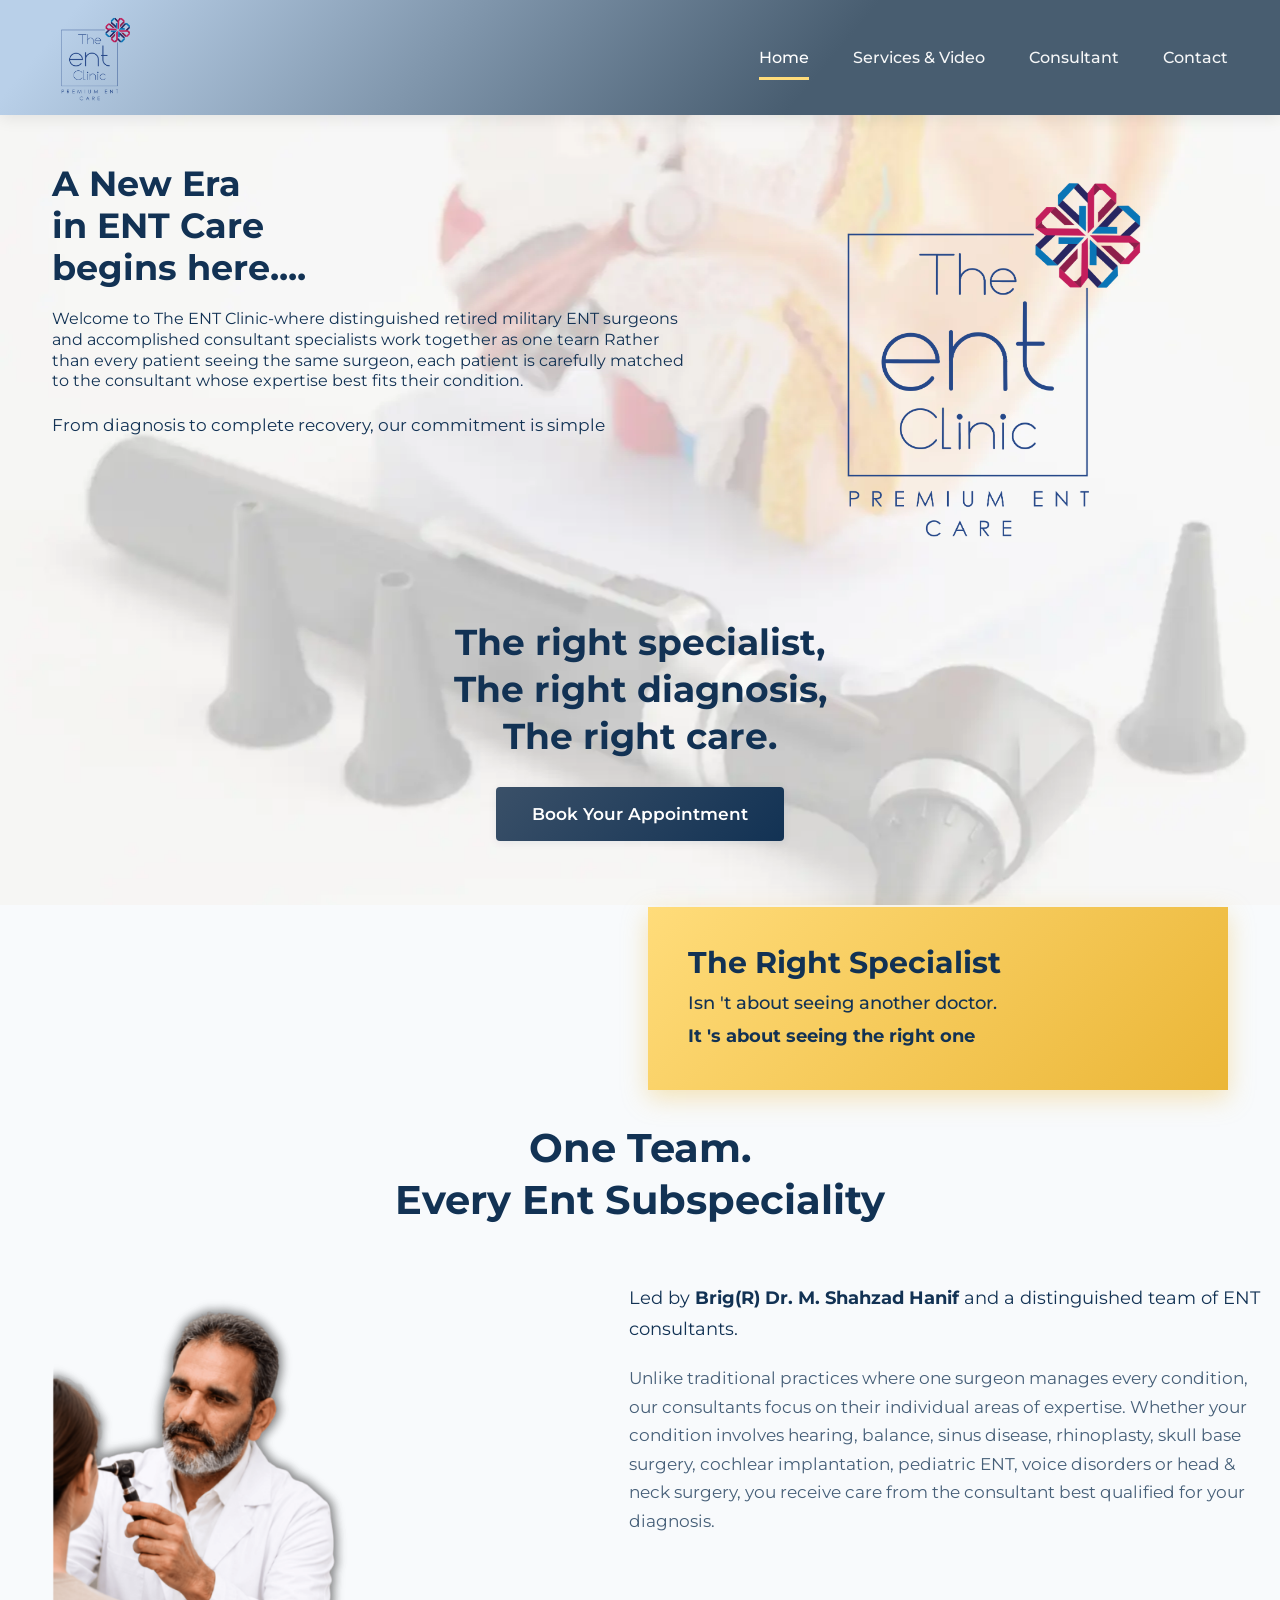
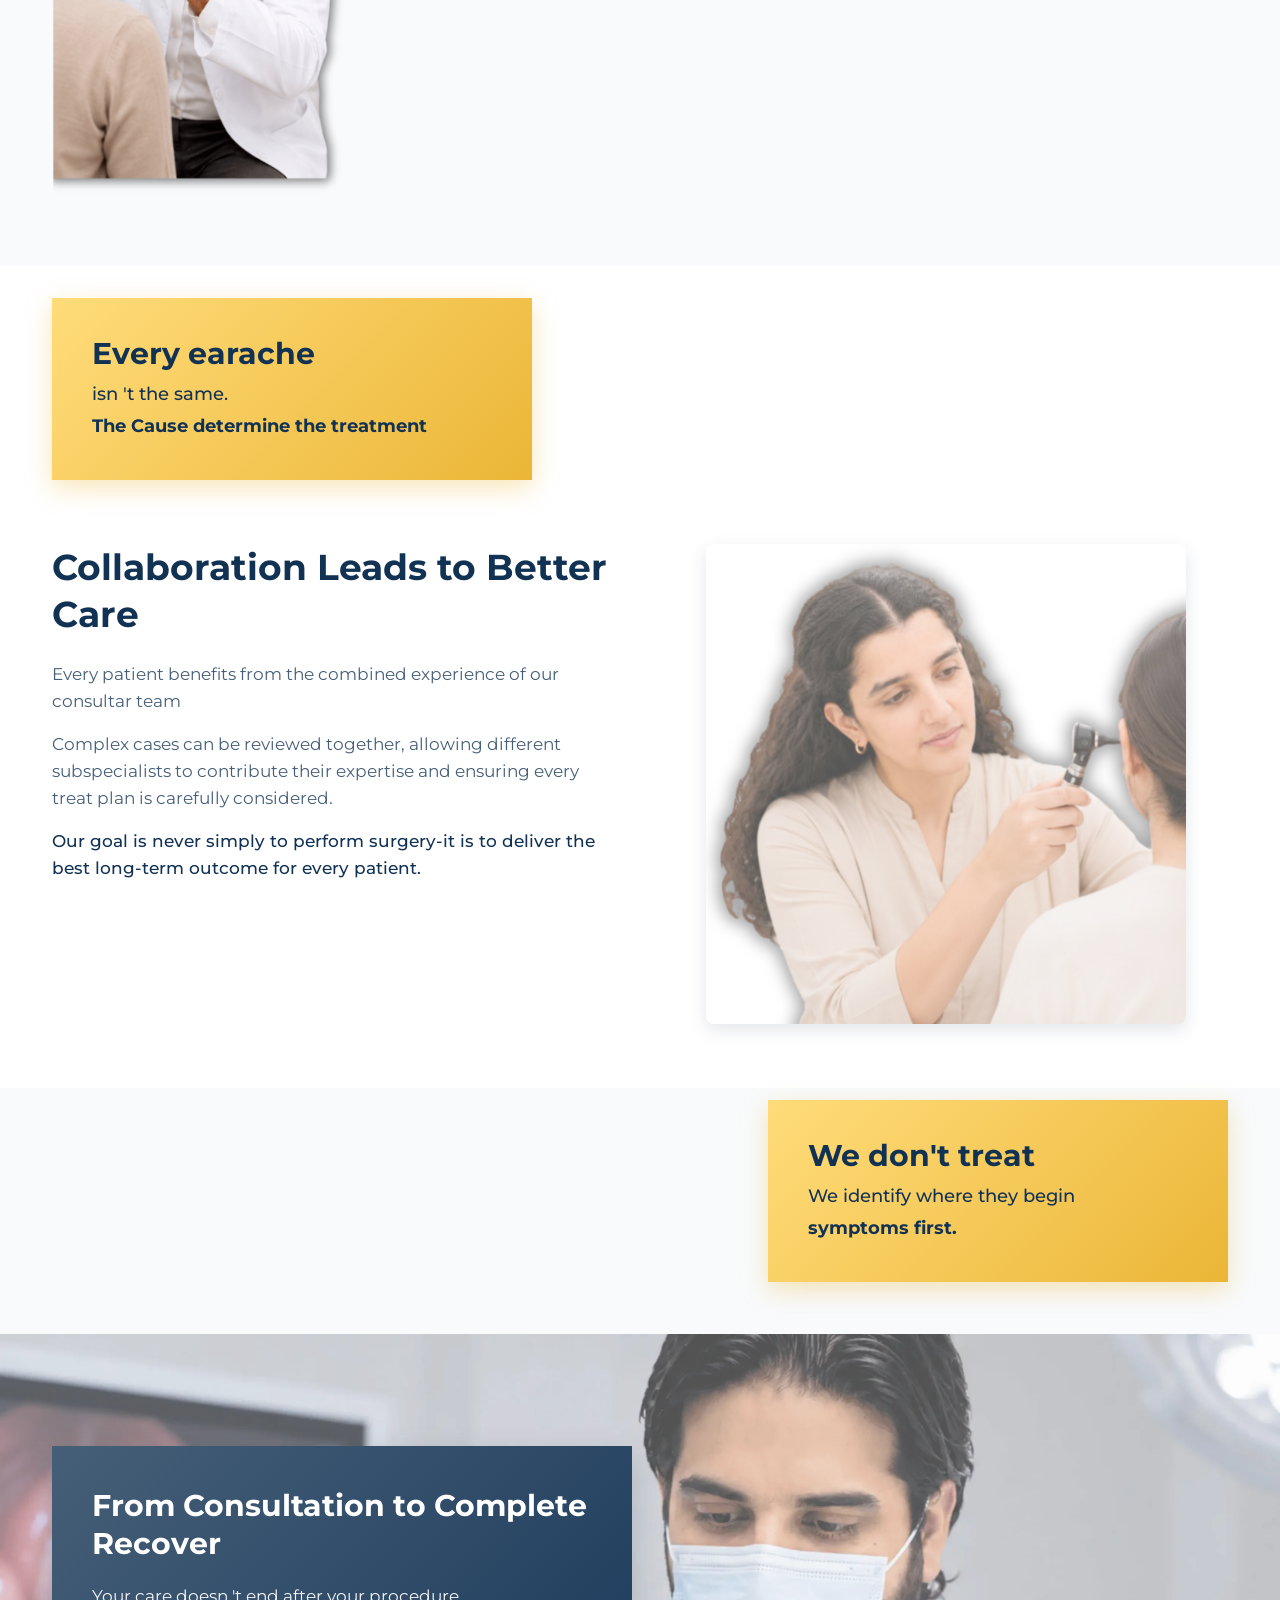
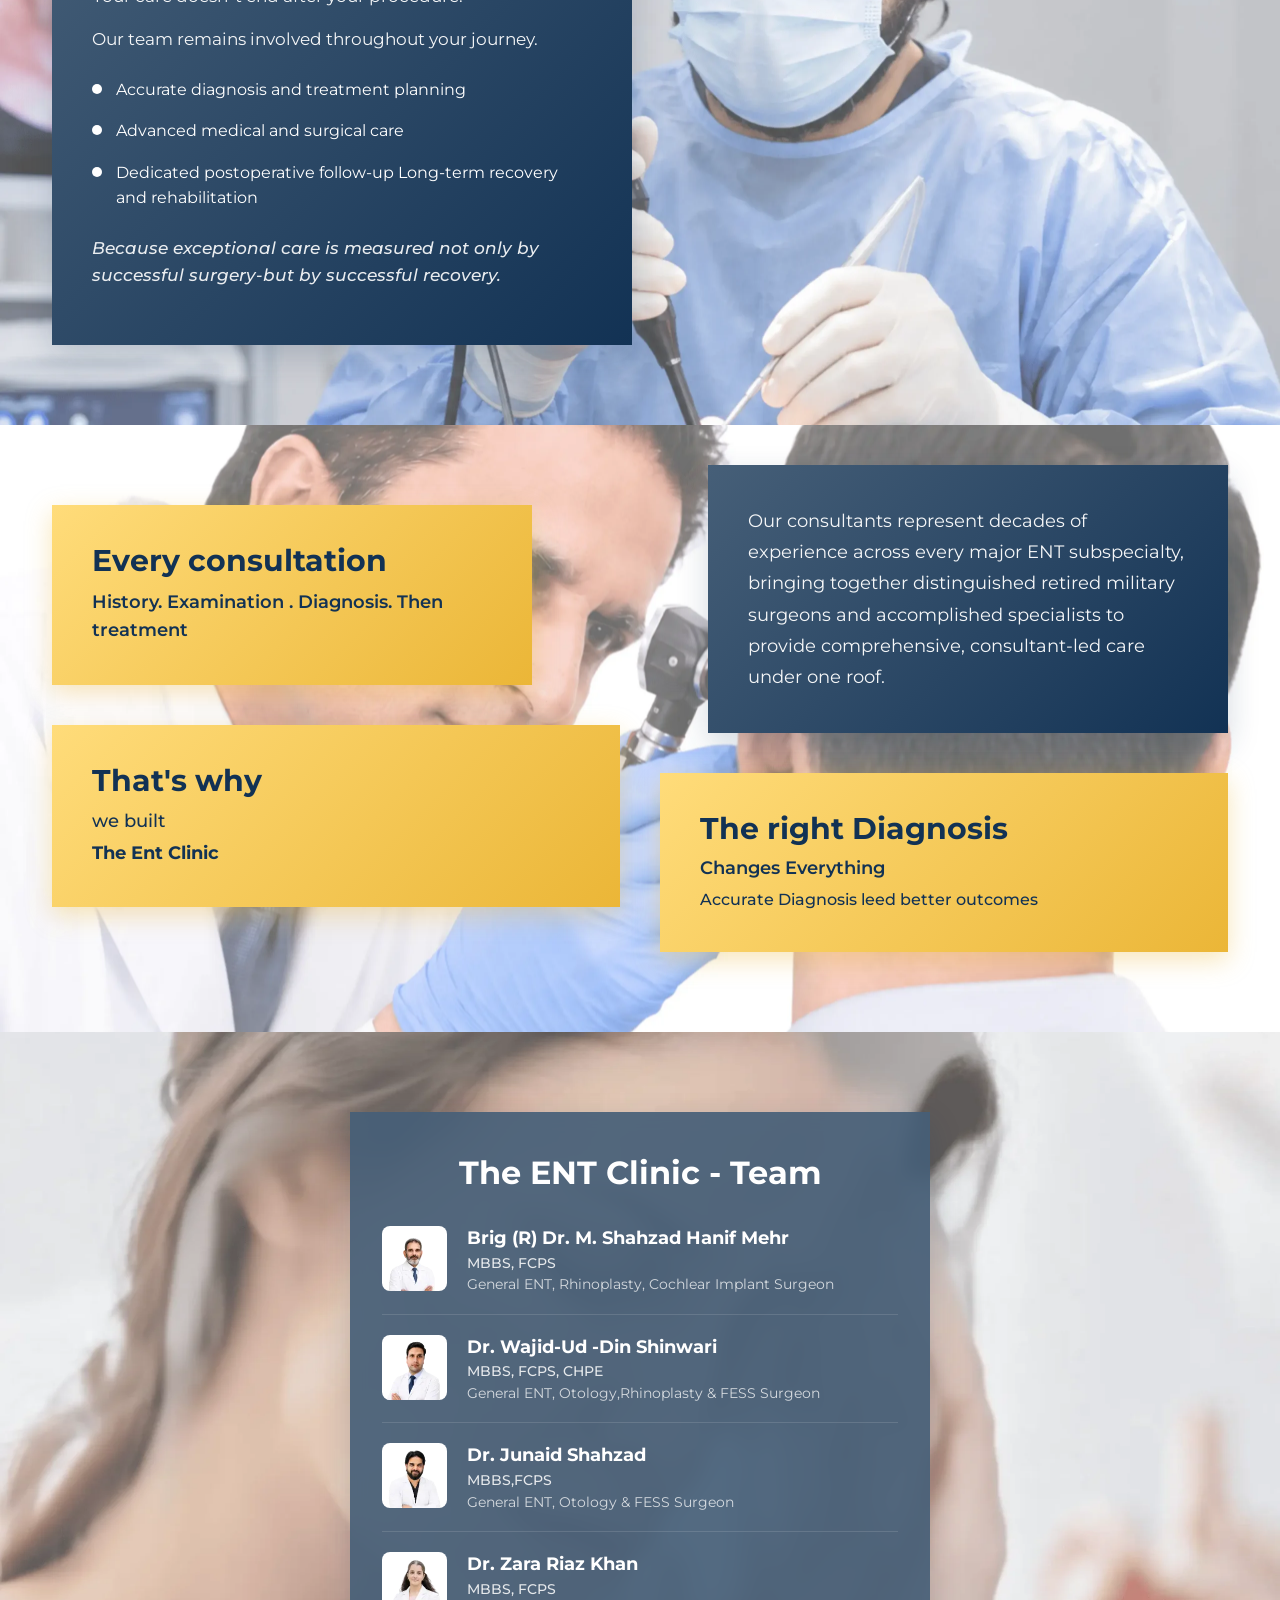
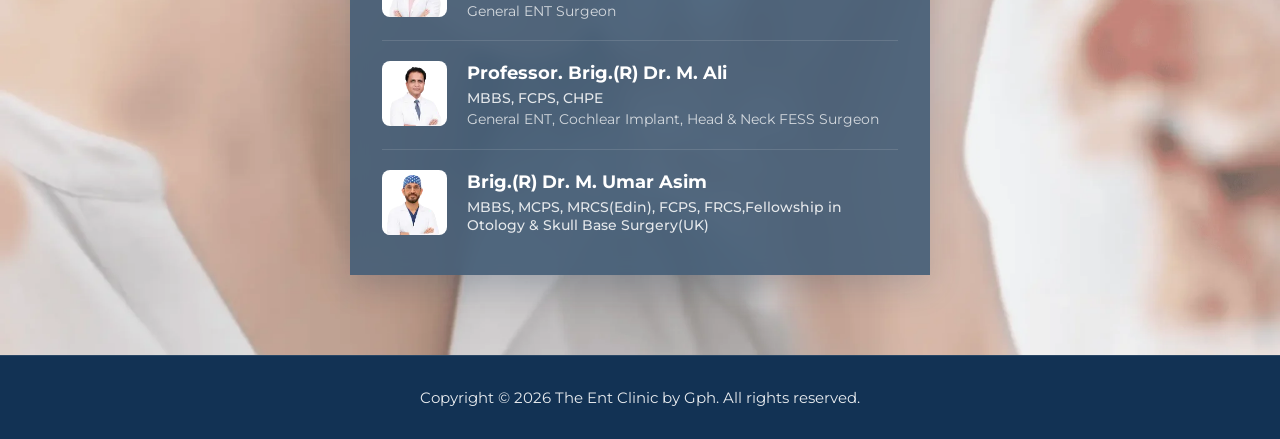
==== index.html @ 48d7376c "demo-version" ====
<!DOCTYPE html>
<html lang="en-US">
<head>
    <meta charset="UTF-8">
    <meta http-equiv="X-UA-Compatible" content="IE=edge">
    <meta name="viewport" content="width=device-width, initial-scale=1.0">
    <title>The ENT Clinic - Premium ENT Care</title>
    <meta name="description" content="Welcome to The ENT Clinic-where distinguished retired military ENT surgeons and accomplished consultant specialists work together as one team.">
    
    <!-- Google Fonts -->
    <link rel="preconnect" href="https://fonts.googleapis.com">
    <link rel="preconnect" href="https://fonts.gstatic.com" crossorigin>
    <link href="https://fonts.googleapis.com/css2?family=Montserrat:ital,wght@0,300;0,400;0,500;0,600;0,700;0,800;1,400&family=Roboto:ital,wght@0,300;0,400;0,500;0,700;1,400&display=swap" rel="stylesheet">
    
    <!-- CSS Architecture -->
    <link rel="stylesheet" href="css/style.css">
    <link rel="stylesheet" href="css/components.css">
    <link rel="stylesheet" href="css/responsive.css">
    
    <!-- Favicon -->
    <link rel="icon" href="assets/images/cropped-h-1-32x32.png" sizes="32x32">
    <link rel="icon" href="assets/images/cropped-h-1-192x192.png" sizes="192x192">
    <link rel="apple-touch-icon" href="assets/images/cropped-h-1-180x180.png">
</head>
<body class="home page-template-default elementor-default elementor-page elementor-page-326">

    <!-- Header Section (Exact Elementor Header Structure) -->
    <header data-elementor-type="header" data-elementor-id="25" class="elementor elementor-22 site-header">
        <section class="elementor-section elementor-top-section elementor-element elementor-element-0e55868 elementor-section-boxed">
            <div class="container">
                <div class="header-inner">
                    <div class="logo-container">
                        <a href="index.html">
                            <img src="assets/images/TheEntLogo.png" alt="The ENT Clinic Logo">
                        </a>
                    </div>
                    
                    <nav class="nav-menu" aria-label="Main Navigation">
                        <a href="index.html" class="nav-link active">Home</a>
                        <a href="services.html" class="nav-link">Services &amp; Video</a>
                        <a href="consultant.html" class="nav-link">Consultant</a>
                        <a href="contact.html" class="nav-link">Contact</a>
                    </nav>
                    
                    <button class="mobile-toggle" aria-label="Toggle mobile menu" aria-expanded="false">
                        <span></span>
                        <span></span>
                        <span></span>
                    </button>
                </div>
            </div>
        </section>
    </header>

    <!-- Mobile Navigation Drawer -->
    <div class="mobile-nav-drawer" aria-hidden="true">
        <a href="index.html" class="nav-link active">Home</a>
        <a href="services.html" class="nav-link">Services &amp; Video</a>
        <a href="consultant.html" class="nav-link">Consultant</a>
        <a href="contact.html" class="nav-link">Contact</a>
        <button class="btn-primary js-open-appointment-modal" style="margin-top: 1rem;">Book Appointment</button>
    </div>
    <div class="nav-overlay"></div>

    <main id="inner-body">
        <div data-elementor-type="wp-page" data-elementor-id="326" class="elementor elementor-326">
            
            <!-- Section 1: Hero Section -->
            <section class="elementor-section elementor-top-section elementor-element elementor-element-178455c animated-slow elementor-section-boxed elementor-invisible" data-id="178455c" data-element_type="section" data-settings='{"animation":"fadeInDown"}' style="background-image: url('assets/images/The-Ent-Clinic.webp'); background-position: center center; background-repeat: no-repeat; background-size: cover; padding-top: 3rem; padding-bottom: 4rem;">
                <div class="container">
                    <section class="elementor-section elementor-inner-section elementor-element elementor-element-aafdf92">
                        <div class="hero-top-row">
                            
                            <div class="hero-content">
<h3 class="hero-title" style="font-size:35px !important; margin-bottom:20px;">
    A New Era<br>
    in ENT Care <br>
    begins here....
</h3>
                                <div class="elementor-element elementor-element-e63638a">
                                    <p style="font-size: 1.0em; color: var(--primary-navy); margin-bottom: 1.25rem; margin-top: 1.25; line-height: 1.3;">
                                        Welcome to The ENT Clinic-where distinguished retired military ENT surgeons and accomplished consultant specialists work together as one tearn Rather than every patient seeing the same surgeon, each patient is carefully matched to the consultant whose expertise best fits their condition.
                                    </p>
                                </div>
                                <div class="elementor-element elementor-element-2391e80">
                                    <p style="font-size: 1.05rem;  color: var(--primary-navy);">
                                        From diagnosis to complete recovery, our commitment is simple
                                    </p>
                                </div>
                            </div>
                            
                            <div class="hero-image text-center">
                                <div class="elementor-element elementor-element-cadaa86">
                                    <img src="assets/images/h-1.png" alt="The ENT Clinic Graphic" style="max-height: 400px; width: auto; max-width: 100%; margin: 0 auto; display: block;">
                                </div>
                            </div>

                        </div>
                    </section>

                    <div class="elementor-element elementor-element-0bc20d2 text-center" style="margin-top: 3.5rem;">
                        <h2 class="elementor-heading-title hero-subtitle" style="font-size: 2.25rem; color: var(--primary-navy); margin-bottom: 1.75rem; line-height: 1.3;">
                            The right specialist,<br>
                            The right diagnosis,<br>
                            The right care.
                        </h2>
                    </div>
                    
                    <div class="elementor-element elementor-element-71994cd text-center">
                        <a class="elementor-button btn-primary js-open-appointment-modal" href="#appointmentModal">
                            <span class="elementor-button-text">Book Your Appointment</span>
                        </a>
                    </div>
                </div>
            </section>

            <!-- Section 2: Specialist Yellow Card Floating -->
            <section class="elementor-section elementor-top-section elementor-element elementor-element-b298acd" style="background-color: #f8fafc; padding-top: 2rem; padding-bottom: 2rem;">
                <div class="container">
                    <div class="highlight-card--yellow yellow-card--offset-right elementor-invisible animated fadeInRight" data-settings='{"animation":"fadeInRight"}'>
                        <h2 class="elementor-heading-title">The Right Specialist</h2>
                        <p>Isn 't about seeing another doctor.</p>
                        <p style="font-weight: 700;">It 's about seeing the right one</p>
                    </div>
                </div>
            </section>

            <!-- Section 3: One Team. Every Ent Subspeciality -->
            <section class="elementor-section elementor-top-section elementor-element elementor-element-2c13a6e" style="background-color: #f8fafc; padding-bottom: 4rem;">
                <div class="container">
                    <div class="elementor-element elementor-element-6bef8fc text-center" style="margin-bottom: 3.5rem;">
                        <h2 class="elementor-heading-title" style="font-size: 2.5rem; color: var(--primary-navy); margin-bottom: 0.5rem;">
                            One Team.<br>Every Ent Subspeciality
                        </h2>
                    </div>
                    
                    <div class="doctor-lead-grid">
                        <div class="doctor-lead-img text-center elementor-invisible animated fadeInUp" data-settings='{"animation":"fadeInUp"}'>
                            <img src="assets/images/Brig-R-Dr.-M.-Shahzad-Hanif-Mehr-1-scaled.png" alt="Brig (R) Dr. M. Shahzad Hanif Mehr" style="max-height: 520px; max-width: 100%; border-radius: var(--radius-md);">
                        </div>
                        
                        <div class="doctor-lead-info elementor-invisible animated fadeInDown" data-settings='{"animation":"fadeInDown"}'>
                            <p style="font-size: 1.15rem; line-height: 1.7; color: var(--primary-navy); margin-bottom: 1.25rem;">
                                Led by <strong>Brig(R) Dr. M. Shahzad Hanif</strong> and a distinguished team of ENT consultants.
                            </p>
                            <p style="font-size: 1.05rem; line-height: 1.7; color: var(--text-secondary);">
                                Unlike traditional practices where one surgeon manages every condition, our consultants focus on their individual areas of expertise. Whether your condition involves hearing, balance, sinus disease, rhinoplasty, skull base surgery, cochlear implantation, pediatric ENT, voice disorders or head &amp; neck surgery, you receive care from the consultant best qualified for your diagnosis.
                            </p>
                        </div>
                    </div>
                </div>
            </section>

            <!-- Section 4: Cause Yellow Card Banner -->
            <section class="elementor-section elementor-top-section elementor-element elementor-element-bbd780d" style="background-color: var(--bg-white); padding-top: 2rem; padding-bottom: 2rem;">
                <div class="container">
                    <div class="highlight-card--yellow yellow-card--offset-left elementor-invisible animated fadeInLeft" data-settings='{"animation":"fadeInLeft"}'>
                        <h2 class="elementor-heading-title">Every earache</h2>
                        <p>isn 't the same.</p>
                        <p style="font-weight: 700;">The Cause determine the treatment</p>
                    </div>
                </div>
            </section>

            <!-- Section 5: Collaboration Section -->
            <section class="elementor-section elementor-top-section elementor-element elementor-element-8f0983f" style="background-color: var(--bg-white); padding-bottom: 4rem;">
                <div class="container">
                    <div class="collaboration-grid">
                        <div class="collaboration-content">
                            <h2 class="elementor-heading-title" style="font-size: 2.25rem; color: var(--primary-navy); margin-bottom: 1.5rem; line-height: 1.3;">
                                Collaboration Leads to Better Care
                            </h2>
                            <p style="font-size: 1.05rem; color: var(--text-secondary); margin-bottom: 1rem;">
                                Every patient benefits from the combined experience of our consultar team
                            </p>
                            <p style="font-size: 1.05rem; color: var(--text-secondary); margin-bottom: 1rem;">
                                Complex cases can be reviewed together, allowing different subspecialists to contribute their expertise and ensuring every treat plan is carefully considered.
                            </p>
                            <p style="font-size: 1.05rem; font-weight: 500; color: var(--primary-navy);">
                                Our goal is never simply to perform surgery-it is to deliver the best long-term outcome for every patient.
                            </p>
                        </div>
                        
                        <div class="collaboration-img text-center">
                            <img src="assets/images/Dr-zara-zahid-ear-speciliest-1024x1024.png" alt="Dr. Zara Zahid Ear Specialist" style="border-radius: var(--radius-md); box-shadow: var(--shadow-md); max-height: 480px; max-width: 100%; margin: 0 auto;">
                        </div>
                    </div>
                </div>
            </section>

            <!-- Section 6: Symptoms Yellow Card Banner -->
            <section class="elementor-section elementor-top-section elementor-element elementor-element-6f46b26" style="background-color: #f8fafc; padding-top: 2rem; padding-bottom: 2rem;">
                <div class="container">
                    <div class="highlight-card--yellow yellow-card--offset-top-right elementor-invisible animated slideInRight" data-settings='{"animation":"slideInRight"}'>
                        <h2 class="elementor-heading-title">We don't treat</h2>
                        <p>We identify where they begin</p>
                        <p style="font-weight: 700;">symptoms first.</p>
                    </div>
                </div>
            </section>

            <!-- Section 7: From Consultation to Complete Recovery (Surgeon Background 2-scaled.webp) -->
            <section class="elementor-section elementor-top-section elementor-element elementor-element-7ef1f31" style="background-image: url('assets/images/2-scaled.webp'); background-position: center center; background-repeat: no-repeat; background-size: cover; position: relative; padding-top: 5rem; padding-bottom: 5rem;">
                <div class="container">
                    <div class="highlight-card--blue blue-card--offset-bottom-left elementor-invisible animated slideInUp" data-settings='{"animation":"slideInUp"}'>
                        <h2 class="elementor-heading-title" style="font-size: 1.85rem; margin-bottom: 1.25rem;">From Consultation to Complete Recover</h2>
                        <p>Your care doesn 't end after your procedure.</p>
                        <p>Our team remains involved throughout your journey.</p>
                        
                        <ul class="icon-bullet-list">
                            <li>
                                <span class="bullet-icon"></span>
                                <span>Accurate diagnosis and treatment planning</span>
                            </li>
                            <li>
                                <span class="bullet-icon"></span>
                                <span>Advanced medical and surgical care</span>
                            </li>
                            <li>
                                <span class="bullet-icon"></span>
                                <span>Dedicated postoperative follow-up Long-term recovery and rehabilitation</span>
                            </li>
                        </ul>
                        
                        <p style="font-style: italic; font-weight: 500; opacity: 0.95; margin-top: 1.5rem;">
                            Because exceptional care is measured not only by successful surgery-but by successful recovery.
                        </p>
                    </div>
                </div>
            </section>

            <!-- Section 8: Consultation Yellow Card Banner -->
            <section class="elementor-section elementor-top-section elementor-element elementor-element-17ab030" style="background-image: url('assets/images/3-scaled.webp'); background-position: center center; background-repeat: no-repeat; background-size: cover; position: relative; padding-top: 5rem; padding-bottom: 5rem;">
                <div class="container">
                    <div class="grid-2-col">
                        <div>
                            <div class="highlight-card--yellow yellow-card--offset-top-left elementor-invisible animated fadeInLeft" data-settings='{"animation":"fadeInLeft"}'>
                                <h2 class="elementor-heading-title">Every consultation</h2>
                                <p style="font-weight: 600; margin-top: 0.5rem;">
                                    History. Examination . Diagnosis. Then treatment
                                </p>
                            </div>

                            <div class="highlight-card--yellow elementor-invisible animated fadeInUp" data-settings='{"animation":"fadeInUp"}' style="margin-top: 2.5rem;">
                                <h2>That's why</h2>
                                <p>we built</p>
                                <p style="font-weight: 700;">The Ent Clinic</p>
                            </div>
                        </div>

                        <div>
                            <div class="highlight-card--blue blue-card--offset-right elementor-invisible animated fadeInRight" data-settings='{"animation":"fadeInRight"}' style="margin-bottom: 2.5rem;">
                                <p style="font-size: 1.15rem; line-height: 1.7; margin: 0;">
                                    Our consultants represent decades of experience across every major ENT subspecialty, bringing together distinguished retired military surgeons and accomplished specialists to provide comprehensive, consultant-led care under one roof.
                                </p>
                            </div>

                            <div class="highlight-card--yellow elementor-invisible animated fadeInUp" data-settings='{"animation":"fadeInUp"}'>
                                <h2>The right Diagnosis</h2>
                                <p style="font-weight: 600;">Changes Everything</p>
                                <p style="font-size: 1rem;">Accurate Diagnosis leed better outcomes</p>
                            </div>
                        </div>
                    </div>
                </div>
            </section>

            <!-- Section 9: The ENT Clinic - Team Slate Container (Exact Elementor structure 38b3b1e / 2677e66) -->
            <section class="elementor-section elementor-top-section elementor-element elementor-element-38b3b1e" style="background-image: url('assets/images/5-scaled.webp'); background-position: center center; background-repeat: no-repeat; background-size: cover; padding-top: 5rem; padding-bottom: 5rem;">
                <div class="container">
                    <div class="team-slate-card elementor-invisible animated fadeInUp" data-settings='{"animation":"fadeInUp"}'>
                        <h2 class="team-slate-title elementor-heading-title">The ENT Clinic - Team</h2>
                        
                        <div class="team-slate-list">
                            
                            <!-- Doctor 1 -->
                            <div class="team-slate-item elementor-invisible animated fadeInDown" data-settings='{"animation":"fadeInDown"}'>
                                <div class="team-slate-thumb">
                                    <img src="assets/images/1-1.webp" alt="Brig (R) Dr. M. Shahzad Hanif Mehr">
                                </div>
                                <div class="team-slate-info">
                                    <h3 class="team-slate-name">Brig (R) Dr. M. Shahzad Hanif Mehr</h3>
                                    <p class="team-slate-qual">MBBS, FCPS</p>
                                    <p class="team-slate-spec">General ENT, Rhinoplasty, Cochlear Implant Surgeon</p>
                                </div>
                            </div>

                            <!-- Doctor 2 -->
                            <div class="team-slate-item elementor-invisible animated fadeInDown" data-settings='{"animation":"fadeInDown"}'>
                                <div class="team-slate-thumb">
                                    <img src="assets/images/4-1.webp" alt="Dr. Wajid-Ud -Din Shinwari">
                                </div>
                                <div class="team-slate-info">
                                    <h3 class="team-slate-name">Dr. Wajid-Ud -Din Shinwari</h3>
                                    <p class="team-slate-qual">MBBS, FCPS, CHPE</p>
                                    <p class="team-slate-spec">General ENT, Otology,Rhinoplasty &amp; FESS Surgeon</p>
                                </div>
                            </div>

                            <!-- Doctor 3 -->
                            <div class="team-slate-item elementor-invisible animated fadeInDown" data-settings='{"animation":"fadeInDown"}'>
                                <div class="team-slate-thumb">
                                    <img src="assets/images/3-1.webp" alt="Dr. Junaid Shahzad">
                                </div>
                                <div class="team-slate-info">
                                    <h3 class="team-slate-name">Dr. Junaid Shahzad</h3>
                                    <p class="team-slate-qual">MBBS,FCPS</p>
                                    <p class="team-slate-spec">General ENT, Otology &amp; FESS Surgeon</p>
                                </div>
                            </div>

                            <!-- Doctor 4 -->
                            <div class="team-slate-item elementor-invisible animated fadeInDown" data-settings='{"animation":"fadeInDown"}'>
                                <div class="team-slate-thumb">
                                    <img src="assets/images/6.webp" alt="Dr. Zara Riaz Khan">
                                </div>
                                <div class="team-slate-info">
                                    <h3 class="team-slate-name">Dr. Zara Riaz Khan</h3>
                                    <p class="team-slate-qual">MBBS, FCPS</p>
                                    <p class="team-slate-spec">General ENT Surgeon</p>
                                </div>
                            </div>

                            <!-- Doctor 5 -->
                            <div class="team-slate-item elementor-invisible animated fadeInDown" data-settings='{"animation":"fadeInDown"}'>
                                <div class="team-slate-thumb">
                                    <img src="assets/images/2-1.webp" alt="Professor. Brig.(R) Dr. M. Ali">
                                </div>
                                <div class="team-slate-info">
                                    <h3 class="team-slate-name">Professor. Brig.(R) Dr. M. Ali</h3>
                                    <p class="team-slate-qual">MBBS, FCPS, CHPE</p>
                                    <p class="team-slate-spec">General ENT, Cochlear Implant, Head &amp; Neck FESS Surgeon</p>
                                </div>
                            </div>

                            <!-- Doctor 6 -->
                            <div class="team-slate-item elementor-invisible animated fadeInDown" data-settings='{"animation":"fadeInDown"}'>
                                <div class="team-slate-thumb">
                                    <img src="assets/images/5-1.webp" alt="Brig.(R) Dr. M. Umar Asim">
                                </div>
                                <div class="team-slate-info">
                                    <h3 class="team-slate-name">Brig.(R) Dr. M. Umar Asim</h3>
                                    <p class="team-slate-qual">MBBS, MCPS, MRCS(Edin), FCPS, FRCS,Fellowship in Otology &amp; Skull Base Surgery(UK)</p>
                                </div>
                            </div>

                        </div>
                    </div>
                </div>
            </section>

        </div>
    </main>

    <!-- Appointment Booking Modal Popup -->
    <div id="appointmentModal" class="modal-wrapper" aria-hidden="true" role="dialog" aria-labelledby="modalTitle">
        <div class="modal-content">
            <button class="modal-close-btn js-close-modal" aria-label="Close modal">&times;</button>
            <h2 id="modalTitle" style="font-size: 1.75rem; color: var(--primary-navy); margin-bottom: 0.5rem; text-align: center;">Send Us a Message</h2>
            <p style="text-align: center; color: var(--text-secondary); margin-bottom: 1.5rem; font-size: 0.95rem;">
                Fill out the form below with your inquiry, appointment request, or feedback.
            </p>
            
            <form id="appointmentForm" class="appointment-form">
                <div class="form-group">
                    <label for="fullName" class="form-label">Full Name *</label>
                    <input type="text" id="fullName" class="form-control" placeholder="Your Name" required>
                </div>
                
                <div class="form-group">
                    <label for="phoneNumber" class="form-label">Phone Number *</label>
                    <input type="tel" id="phoneNumber" class="form-control" placeholder="Your Phone" required>
                </div>

                <div class="form-group">
                    <label for="emailAddress" class="form-label">Email Address *</label>
                    <input type="email" id="emailAddress" class="form-control" placeholder="Email Address" required>
                </div>
                
                <div class="form-group">
                    <label for="consultantSelect" class="form-label">Preferred Doctor</label>
                    <select id="consultantSelect" class="form-control">
                        <option value="">Select Doctor</option>
                        <option value="Dr. M. Shahzad Hanif Mehr Brig(R)">Dr. M. Shahzad Hanif Mehr Brig(R)</option>
                        <option value="Wajih-ud-din Shinwari">Wajih-ud-din Shinwari</option>
                        <option value="Dr. Junaid Shahzad">Dr. Junaid Shahzad</option>
                        <option value="Dr. Zara Riaz Khan">Dr. Zara Riaz Khan</option>
                        <option value="Dr. Muhammad Ali Brig(R)">Dr. Muhammad Ali Brig(R)</option>
                    </select>
                </div>
                
                <div class="form-group">
                    <label for="appointmentDate" class="form-label">Preferred Date *</label>
                    <input type="date" id="appointmentDate" class="form-control" required>
                </div>
                
                <button type="submit" class="btn-primary" style="width: 100%; margin-top: 1rem;">MAKE APPOINTMENT</button>
            </form>
        </div>
    </div>

    <!-- Footer Section (Exact Elementor Footer Structure) -->
    <footer data-elementor-type="footer" data-elementor-id="23" class="elementor elementor-23 site-footer">
        <div class="container text-center">
            <h2 class="elementor-heading-title footer-copyright" style="font-size: 0.95rem; font-weight: 400; color: #ffffff;">Copyright &copy; 2026 The Ent Clinic by Gph. All rights reserved.</h2>
        </div>
    </footer>

    <!-- JavaScript Files -->
    <script src="js/navigation.js"></script>
    <script src="js/main.js"></script>
    <script src="js/animations.js"></script>
</body>
</html>
---- css/style.css ----
/* ==========================================================================
   THE ENT CLINIC - BASE STYLESHEET (style.css)
   Contains core resets, typography tokens, layout containers, and entrance keyframes.
   ========================================================================== */

/* --------------------------------------------------------------------------
   1. CSS Custom Properties / Design Tokens (Extracted from Live Site CSS)
   -------------------------------------------------------------------------- */
:root {
  /* Colors */
  --primary-navy: #123254;
  --secondary-slate: #465F78;
  --header-bg: #485D70;
  --text-dark: #123254;
  --text-secondary: #465F78;
  --bg-light: #f8fafc;
  --bg-white: #ffffff;
  --bg-alt: #f1f5f9;
  --border-color: #e2e8f0;
  
  /* Accent Colors & Gradients */
  --yellow-gold-light: #FFDC7A;
  --yellow-gold-dark: #EBB637;
  --yellow-gradient: linear-gradient(135deg, #FFDC7A 0%, #EBB637 100%);
  --blue-card-gradient: linear-gradient(135deg, #465F78 0%, #123254 100%);
  --accent-btn-gradient: linear-gradient(135deg, #3a5068 0%, #123254 100%);
  --slate-translucent: rgba(70, 95, 120, 0.92);

  /* Container & Grid Limits */
  --container-max: 1240px;

  /* Typography */
  --font-body: 'Montserrat', -apple-system, BlinkMacSystemFont, 'Segoe UI', Roboto, sans-serif;
  --font-heading: 'Montserrat', sans-serif;

  /* Transitions */
  --transition-fast: 0.2s ease;
  --transition-normal: 0.3s ease;
  --transition-slow: 0.5s ease;

  /* Shadows */
  --shadow-sm: 0 2px 8px rgba(18, 50, 84, 0.08);
  --shadow-md: 0 6px 18px rgba(18, 50, 84, 0.12);
  --shadow-lg: 0 12px 30px rgba(18, 50, 84, 0.18);
  --shadow-yellow: 0 8px 24px rgba(235, 182, 55, 0.35);

  /* Radius */
  --radius-sm: 4px;
  --radius-md: 8px;
  --radius-lg: 12px;
}

/* --------------------------------------------------------------------------
   2. Reset & General Styles
   -------------------------------------------------------------------------- */
*, *::before, *::after {
  box-sizing: border-box;
  margin: 0;
  padding: 0;
}

html {
  scroll-behavior: smooth;
  font-size: 16px;
  -webkit-text-size-adjust: 100%;
}

body {
  font-family: var(--font-body);
  color: var(--text-dark);
  background-color: var(--bg-white);
  line-height: 1.6;
  overflow-x: hidden;
  -webkit-font-smoothing: antialiased;
}

img {
  max-width: 100%;
  height: auto;
  display: block;
}

a {
  color: inherit;
  text-decoration: none;
  transition: color var(--transition-fast);
}

ul, ol {
  list-style: none;
}

h1, h2, h3, h4, h5, h6 {
  font-family: var(--font-heading);
  color: var(--primary-navy);
  line-height: 1.3;
  font-weight: 700;
}

p {
  margin-bottom: 1rem;
}
.hero-title {
    font-size: 20px !important;
   
}

p:last-child {
  margin-bottom: 0;
}

.container {
  width: 100%;
  max-width: var(--container-max);
  margin-left: auto;
  margin-right: auto;
  padding-left: 2rem;
  padding-right: 2rem;
}

.section-padding {
  padding-top: 3.5rem;
  padding-bottom: 3.5rem;
}

.text-center { text-align: center; }
.text-left { text-align: left; }
.text-right { text-align: right; }

/* --------------------------------------------------------------------------
   3. Entrance Keyframe Animations (100% Exact Elementor / Animate.css Specs)
   -------------------------------------------------------------------------- */
.elementor-invisible {
  opacity: 0;
  visibility: hidden;
}

.animated {
  animation-duration: 1.25s;
  animation-fill-mode: both;
  animation-timing-function: ease;
}

.animated-slow {
  animation-duration: 1.8s;
  animation-fill-mode: both;
  animation-timing-function: ease;
}

.elementor-animated,
.is-animated {
  opacity: 1 !important;
  visibility: visible !important;
}

/* Scroll Zoom-In Animation for Images & Doctor Lead Cards */
.doctor-lead-img img,
.collaboration-img img,
.hero-image img,
.doctor-img-col img {
  transition: transform 0.85s cubic-bezier(0.25, 1, 0.5, 1), opacity 0.85s cubic-bezier(0.25, 1, 0.5, 1);
  will-change: transform, opacity;
}

.elementor-invisible .doctor-lead-img img,
.elementor-invisible .collaboration-img img,
.elementor-invisible .hero-image img,
.elementor-invisible .doctor-img-col img {
  transform: scale(0.85);
  opacity: 0;
}

.elementor-animated .doctor-lead-img img,
.elementor-animated .collaboration-img img,
.elementor-animated .hero-image img,
.elementor-animated .doctor-img-col img,
.is-animated .doctor-lead-img img,
.is-animated .collaboration-img img,
.is-animated .hero-image img,
.is-animated .doctor-img-col img {
  transform: scale(1);
  opacity: 1;
}

.doctor-lead-img img:hover,
.collaboration-img img:hover {
  transform: scale(1.03);
}

/* 100% Exact Original Elementor fadeInDown Keyframe */
@keyframes fadeInDown {
  0% {
    opacity: 0;
    transform: translate3d(0, -100%, 0);
  }
  100% {
    opacity: 1;
    transform: translate3d(0, 0, 0);
  }
}

.fadeInDown.elementor-animated,
.fadeInDown.is-animated {
  animation-name: fadeInDown;
}

/* 100% Exact Original Elementor fadeInUp Keyframe */
@keyframes fadeInUp {
  0% {
    opacity: 0;
    transform: translate3d(0, 100%, 0);
  }
  100% {
    opacity: 1;
    transform: translate3d(0, 0, 0);
  }
}

.fadeInUp.elementor-animated,
.fadeInUp.is-animated {
  animation-name: fadeInUp;
}

/* 100% Exact Original Elementor fadeInLeft Keyframe */
@keyframes fadeInLeft {
  0% {
    opacity: 0;
    transform: translate3d(-100%, 0, 0);
  }
  100% {
    opacity: 1;
    transform: translate3d(0, 0, 0);
  }
}

.fadeInLeft.elementor-animated,
.fadeInLeft.is-animated {
  animation-name: fadeInLeft;
}

/* 100% Exact Original Elementor fadeInRight Keyframe */
@keyframes fadeInRight {
  0% {
    opacity: 0;
    transform: translate3d(100%, 0, 0);
  }
  100% {
    opacity: 1;
    transform: translate3d(0, 0, 0);
  }
}

.fadeInRight.elementor-animated,
.fadeInRight.is-animated {
  animation-name: fadeInRight;
}

/* 100% Exact Original Elementor slideInRight Keyframe */
@keyframes slideInRight {
  0% {
    transform: translate3d(100%, 0, 0);
    visibility: visible;
  }
  100% {
    transform: translate3d(0, 0, 0);
  }
}

.slideInRight.elementor-animated,
.slideInRight.is-animated {
  animation-name: slideInRight;
}

/* 100% Exact Original Elementor slideInUp Keyframe */
@keyframes slideInUp {
  0% {
    transform: translate3d(0, 100%, 0);
    visibility: visible;
  }
  100% {
    transform: translate3d(0, 0, 0);
  }
}

.slideInUp.elementor-animated,
.slideInUp.is-animated {
  animation-name: slideInUp;
}
---- css/components.css ----
/* ==========================================================================
   THE ENT CLINIC - COMPONENTS STYLESHEET (components.css)
   Exact original component styling for Header, Navigation, Cards, Team List, Forms, Footer.
   ========================================================================== */

/* --------------------------------------------------------------------------
   1. Site Header & Navigation (NOT Sticky, Exact Gradient linear-gradient(130deg, #B9D0E9 6%, #485D70 64%))
   -------------------------------------------------------------------------- */
.site-header {
  position: relative;
  width: 100%;
  z-index: 1000;
  background-image: linear-gradient(130deg, #B9D0E9 6%, #485D70 64%);
  box-shadow: 0 4px 15px rgba(0, 0, 0, 0.08);
}

.header-inner {
  display: flex;
  align-items: center;
  justify-content: space-between;
  height: 115px;
  padding: 12px 0;
}

.logo-container {
  display: flex;
  align-items: center;
}

.logo-container img {
  height: 96px;
  width: auto;
  object-fit: contain;
}

.nav-menu {
  display: flex;
  align-items: center;
  gap: 2.75rem;
}

.nav-link {
  font-family: var(--font-heading);
  font-size: 16px;
  font-weight: 500;
  color: #ffffff;
  padding: 0.5rem 0;
  position: relative;
  opacity: 0.95;
  transition: opacity var(--transition-fast);
}

.nav-link:hover,
.nav-link.active {
  opacity: 1;
  color: #ffffff;
}

.nav-link::after {
  content: '';
  position: absolute;
  bottom: -2px;
  left: 0;
  width: 0;
  height: 3px;
  background-color: var(--yellow-gold-light);
  transition: width var(--transition-normal);
}

.nav-link:hover::after,
.nav-link.active::after {
  width: 100%;
}

/* --------------------------------------------------------------------------
   2. Layout Grids (CSS classes - NO inline style overrides!)
   -------------------------------------------------------------------------- */
.hero-top-row {
  display: grid;
  grid-template-columns: 54% 46%;
  gap: 2rem;
  align-items: flex-start;
}

.doctor-lead-grid {
  display: grid;
  grid-template-columns: 45% 55%;
  gap: 3rem;
  align-items: flex-start;
}

.collaboration-grid {
  display: grid;
  grid-template-columns: 1fr 1fr;
  gap: 3rem;
  align-items: flex-start;
}

.expertise-grid {
  display: grid;
  grid-template-columns: 1fr 1fr;
  gap: 3rem;
  align-items: flex-start;
}

.grid-2-col {
  display: grid;
  grid-template-columns: 1fr 1fr;
  gap: 2.5rem;
}

.grid-3-col {
  display: grid;
  grid-template-columns: repeat(3, 1fr);
  gap: 2rem;
}

.grid-4-col {
  display: grid;
  grid-template-columns: repeat(4, 1fr);
  gap: 1.5rem;
}

.hero-title {
  font-family: var(--font-heading);
  font-size: 3.5rem;
  font-weight: 700;
  line-height: 1.2;
  color: var(--primary-navy);
}

/* Mobile Toggle Hamburger */
.mobile-toggle {
  display: none;
  flex-direction: column;
  justify-content: space-between;
  width: 30px;
  height: 20px;
  background: transparent;
  border: none;
  cursor: pointer;
  z-index: 1001;
  padding: 0;
}

.mobile-toggle span {
  width: 100%;
  height: 3px;
  background-color: #ffffff;
  border-radius: 4px;
  transition: all var(--transition-normal);
}

.mobile-toggle.is-active span:nth-child(1) {
  transform: translateY(8.5px) rotate(45deg);
}

.mobile-toggle.is-active span:nth-child(2) {
  opacity: 0;
}

.mobile-toggle.is-active span:nth-child(3) {
  transform: translateY(-8.5px) rotate(-45deg);
}

.mobile-nav-drawer {
  position: fixed;
  top: 0;
  right: -100%;
  width: 280px;
  max-width: 80vw;
  height: 100vh;
  background-color: #5A6F83;
  z-index: 999;
  padding: 6rem 2rem 2rem;
  display: flex;
  flex-direction: column;
  gap: 1.5rem;
  box-shadow: -5px 0 25px rgba(0, 0, 0, 0.4);
  transition: right var(--transition-normal);
}

.mobile-nav-drawer.is-open {
  right: 0;
}

.mobile-nav-drawer .nav-link {
  font-size: 1.15rem;
  border-bottom: 1px solid rgba(255, 255, 255, 0.15);
  padding-bottom: 0.85rem;
}

.nav-overlay {
  position: fixed;
  top: 0;
  left: 0;
  width: 100vw;
  height: 100vh;
  background: rgba(0, 0, 0, 0.5);
  z-index: 998;
  opacity: 0;
  visibility: hidden;
  transition: all var(--transition-normal);
}

.nav-overlay.is-open {
  opacity: 1;
  visibility: visible;
}

/* --------------------------------------------------------------------------
   3. Buttons
   -------------------------------------------------------------------------- */
.btn-primary,
.elementor-button {
  display: inline-flex;
  align-items: center;
  justify-content: center;
  padding: 0.85rem 2.25rem;
  font-family: var(--font-heading);
  font-size: 1.05rem;
  font-weight: 600;
  color: #ffffff;
  background-image: var(--accent-btn-gradient);
  border: none;
  border-radius: var(--radius-sm);
  cursor: pointer;
  transition: all var(--transition-normal);
  box-shadow: var(--shadow-sm);
}

.btn-primary:hover,
.elementor-button:hover {
  transform: translateY(-2px);
  box-shadow: var(--shadow-md);
  opacity: 0.95;
}

/* --------------------------------------------------------------------------
   4. Yellow & Blue Highlight Cards (Floating Offset Cards)
   -------------------------------------------------------------------------- */
.highlight-card--yellow,
.yellow-card {
  background: var(--yellow-gradient);
  color: var(--primary-navy);
  padding: 2.25rem 2.5rem;
  box-shadow: var(--shadow-yellow);
  position: relative;
  z-index: 10;
  transition: transform var(--transition-normal);
}

.highlight-card--yellow h2,
.highlight-card--yellow h3,
.yellow-card h2,
.yellow-card h3 {
  font-family: var(--font-heading);
  color: var(--primary-navy);
  font-size: 1.9rem;
  font-weight: 700;
  line-height: 1.3;
  margin-bottom: 0.4rem;
}

.highlight-card--yellow p,
.yellow-card p {
  font-family: var(--font-heading);
  font-size: 1.1rem;
  font-weight: 500;
  color: var(--primary-navy);
  margin-bottom: 0.25rem;
}

/* Blue Summary Card */
.highlight-card--blue,
.blue-card {
  background: var(--blue-card-gradient);
  color: #ffffff;
  padding: 2.5rem;
  box-shadow: var(--shadow-lg);
  position: relative;
  z-index: 9;
}

.highlight-card--blue h2,
.highlight-card--blue h3,
.blue-card h2,
.blue-card h3 {
  font-family: var(--font-heading);
  color: #ffffff;
  font-size: 1.85rem;
  font-weight: 700;
  line-height: 1.3;
  margin-bottom: 1.25rem;
}

.highlight-card--blue p,
.blue-card p {
  font-family: var(--font-heading);
  color: rgba(255, 255, 255, 0.95);
  font-size: 1.05rem;
  margin-bottom: 1rem;
}

.icon-bullet-list {
  margin: 1.5rem 0;
}

.icon-bullet-list li {
  display: flex;
  align-items: flex-start;
  gap: 0.85rem;
  margin-bottom: 1rem;
  color: #ffffff;
  font-size: 1rem;
}

.icon-bullet-list .bullet-icon {
  width: 10px;
  height: 10px;
  background-color: #ffffff;
  border-radius: 50%;
  margin-top: 7px;
  flex-shrink: 0;
}

/* --------------------------------------------------------------------------
   5. Team List Card Container (100% Exact Match with Screenshots 7 & 8)
   -------------------------------------------------------------------------- */
.team-slate-card {
  background-color: var(--slate-translucent);
  backdrop-filter: blur(8px);
  border-radius: 0px;
  padding: 2.5rem 2rem;
  width: 100%;
  max-width: 580px;
  margin: 0 auto;
  box-shadow: var(--shadow-lg);
}

.team-slate-title {
  color: #ffffff;
  font-size: 2rem;
  font-weight: 700;
  text-align: center;
  margin-bottom: 2rem;
}

.team-slate-list {
  display: flex;
  flex-direction: column;
  gap: 1.25rem;
}

.team-slate-item {
  display: flex;
  align-items: flex-start;
  gap: 1.25rem;
  padding-bottom: 1.25rem;
  border-bottom: 1px solid rgba(255, 255, 255, 0.12);
}

.team-slate-item:last-child {
  border-bottom: none;
  padding-bottom: 0;
}

.team-slate-thumb {
  width: 65px;
  height: 65px;
  border-radius: 8px;
  overflow: hidden;
  flex-shrink: 0;
  background-color: #ffffff;
}

.team-slate-thumb img {
  width: 100%;
  height: 100%;
  object-fit: cover;
}

.team-slate-info {
  color: #ffffff;
}

.team-slate-name {
  font-size: 1.15rem;
  font-weight: 700;
  color: #ffffff;
  margin-bottom: 0.25rem;
}

.team-slate-qual {
  font-size: 0.85rem;
  color: rgba(255, 255, 255, 0.85);
  font-weight: 500;
  line-height: 1.35;
  margin-bottom: 0.2rem;
}

.team-slate-spec {
  font-size: 0.85rem;
  color: rgba(255, 255, 255, 0.75);
  line-height: 1.35;
}

/* Doctor Grid for Consultant Subpage */
.doctor-card {
  background-color: var(--bg-white);
  border-radius: var(--radius-md);
  overflow: hidden;
  box-shadow: var(--shadow-md);
  transition: all var(--transition-normal);
  display: flex;
  flex-direction: column;
  border: 1px solid var(--border-color);
}

.doctor-card:hover {
  transform: translateY(-6px);
  box-shadow: var(--shadow-lg);
}

.doctor-card-img {
  width: 100%;
  height: 280px;
  background-color: #eef3f8;
  display: flex;
  align-items: flex-end;
  justify-content: center;
  overflow: hidden;
}

.doctor-card-img img {
  height: 100%;
  width: auto;
  object-fit: cover;
}

.doctor-card-body {
  padding: 1.5rem;
  flex-grow: 1;
  display: flex;
  flex-direction: column;
}

.doctor-card-name {
  font-size: 1.25rem;
  color: var(--primary-navy);
  margin-bottom: 0.35rem;
}

.doctor-card-role {
  font-size: 0.95rem;
  color: var(--accent-blue-dark);
  font-weight: 600;
  margin-bottom: 0.75rem;
}

.doctor-card-desc {
  font-size: 0.9rem;
  color: var(--text-secondary);
  line-height: 1.5;
}

/* --------------------------------------------------------------------------
   6. Appointment Modal Popup & Forms
   -------------------------------------------------------------------------- */
.modal-wrapper {
  position: fixed;
  top: 0;
  left: 0;
  width: 100vw;
  height: 100vh;
  background: rgba(18, 50, 84, 0.75);
  backdrop-filter: blur(4px);
  z-index: 2000;
  display: flex;
  align-items: center;
  justify-content: center;
  opacity: 0;
  visibility: hidden;
  transition: all var(--transition-normal);
  padding: 1.5rem;
}

.modal-wrapper.is-open {
  opacity: 1;
  visibility: visible;
}

.modal-content {
  background: var(--bg-white);
  width: 100%;
  max-width: 580px;
  border-radius: var(--radius-md);
  box-shadow: var(--shadow-lg);
  padding: 2.5rem;
  position: relative;
  transform: scale(0.9);
  transition: transform var(--transition-normal);
  max-height: 90vh;
  overflow-y: auto;
}

.modal-wrapper.is-open .modal-content {
  transform: scale(1);
}

.modal-close-btn {
  position: absolute;
  top: 1.25rem;
  right: 1.25rem;
  width: 36px;
  height: 36px;
  background: var(--bg-alt);
  border: none;
  border-radius: 50%;
  cursor: pointer;
  display: flex;
  align-items: center;
  justify-content: center;
  font-size: 1.2rem;
  color: var(--text-primary);
}

.form-group {
  margin-bottom: 1.25rem;
}

.form-label {
  display: block;
  font-family: var(--font-heading);
  font-size: 0.9rem;
  font-weight: 600;
  color: var(--primary-navy);
  margin-bottom: 0.4rem;
}

.form-control {
  width: 100%;
  padding: 0.8rem 1rem;
  font-family: var(--font-heading);
  font-size: 0.95rem;
  border: 1px solid var(--border-color);
  border-radius: var(--radius-sm);
  background-color: var(--bg-light);
  color: var(--primary-navy);
  transition: border-color var(--transition-fast);
}

.form-control:focus {
  outline: none;
  border-color: var(--accent-blue-dark);
  background-color: #ffffff;
}

textarea.form-control {
  resize: vertical;
  min-height: 100px;
}

/* --------------------------------------------------------------------------
   7. Footer
   -------------------------------------------------------------------------- */
.site-footer {
  background-color: #123254;
  color: #ffffff;
  padding: 2rem 0;
  text-align: center;
  border-top: 1px solid rgba(255, 255, 255, 0.1);
}

.footer-copyright {
  color: #ffffff;
  font-size: 0.95rem;
  opacity: 0.9;
}
---- css/responsive.css ----
/* ==========================================================================
   THE ENT CLINIC - RESPONSIVE STYLESHEET (responsive.css)
   Comprehensive fluid multi-device responsiveness for Mobile, Tablet & Desktop
   ========================================================================== */

/* --------------------------------------------------------------------------
   1. Desktop Layout (1024px+)
   Preserves floating yellow card offsets and background image positions.
   -------------------------------------------------------------------------- */
@media screen and (min-width: 1024px) {
  .container {
    max-width: 1240px;
    padding-left: 2rem;
    padding-right: 2rem;
  }

  /* Offset Yellow Card 1 (Section 2 - Specialist) */
  .yellow-card--offset-right {
    margin-top: -30px;
    margin-left: auto;
    max-width: 580px;
  }

  /* Offset Yellow Card 2 (Section 3 - Cause) */
  .yellow-card--offset-left {
    margin-bottom: 2rem;
    max-width: 480px;
  }

  /* Offset Yellow Card 3 (Section 5 - Symptoms) */
  .yellow-card--offset-top-right {
    position: relative;
    top: -20px;
    margin-left: auto;
    max-width: 460px;
  }

  /* Offset Blue Card (Section 6 - Recovery) */
  .blue-card--offset-bottom-left {
    margin-top: 2rem;
    max-width: 580px;
  }

  /* Offset Yellow Card 4 (Section 7 - Consultation) */
  .yellow-card--offset-top-left {
    margin-bottom: 2rem;
    max-width: 480px;
  }

  /* Offset Blue Card 2 (Section 7 - Expertise) */
  .blue-card--offset-right {
    margin-top: -40px;
    margin-left: auto;
    max-width: 520px;
  }
}

/* --------------------------------------------------------------------------
   2. Laptop Viewports (1024px – 1199px)
   -------------------------------------------------------------------------- */
@media screen and (max-width: 1199px) and (min-width: 1024px) {
  .container {
    max-width: 1080px;
  }
  
  .grid-2-col {
    gap: 2.5rem;
  }

  .hero-title {
    font-size: 3rem !important;
  }

  .highlight-card--yellow h2,
  .highlight-card--yellow h3 {
    font-size: 1.75rem;
  }
}

/* --------------------------------------------------------------------------
   3. Tablet Viewports (768px – 1023px)
   -------------------------------------------------------------------------- */
@media screen and (max-width: 1023px) and (min-width: 768px) {
  .container {
    max-width: 720px;
    padding-left: 1.5rem;
    padding-right: 1.5rem;
  }

  .site-header .header-inner {
    height: 90px;
  }

  .logo-container img {
    height: 70px;
  }

  .hero-title {
    font-size: 2.75rem !important;
  }

  /* Reset layout grids for tablet */
  .hero-top-row,
  .doctor-lead-grid,
  .collaboration-grid,
  .recovery-section-grid,
  .expertise-grid,
  .grid-2-col {
    grid-template-columns: 1fr !important;
    gap: 2rem !important;
  }

  .grid-3-col {
    grid-template-columns: repeat(2, 1fr) !important;
    gap: 1.75rem !important;
  }

  .grid-4-col {
    grid-template-columns: repeat(2, 1fr) !important;
    gap: 1.5rem !important;
  }

  /* Tablet Card Positioning Reset */
  .highlight-card--yellow,
  .yellow-card,
  .yellow-card--offset-right,
  .yellow-card--offset-left,
  .yellow-card--offset-top-right,
  .yellow-card--offset-top-left,
  .blue-card--offset-bottom-left,
  .blue-card--offset-right {
    margin-top: 1.5rem !important;
    margin-bottom: 1.5rem !important;
    margin-left: 0 !important;
    margin-right: 0 !important;
    transform: none !important;
    position: relative !important;
    top: auto !important;
    right: auto !important;
    left: auto !important;
    bottom: auto !important;
    width: 100% !important;
    max-width: 100% !important;
    box-shadow: var(--shadow-yellow);
    z-index: 10;
  }

  .doctor-lead-img img {
    max-height: 420px;
    object-fit: contain;
    margin: 0 auto;
  }

  .team-slate-card {
    max-width: 100% !important;
  }
}

/* --------------------------------------------------------------------------
   4. Mobile Viewports (< 768px)
   FULL MOBILE RESPONSIVENESS FIX FOR ENTIRE SITE
   -------------------------------------------------------------------------- */
@media screen and (max-width: 767px) {
  .container {
    padding-left: 1.25rem;
    padding-right: 1.25rem;
  }

  /* Navigation Drawer */
  .nav-menu {
    display: none !important; /* Hidden on mobile, drawer used instead */
  }

  .mobile-toggle {
    display: flex !important;
  }

  .site-header .header-inner {
    height: 75px !important;
    padding: 8px 0 !important;
  }

  .logo-container img {
    height: 55px !important;
  }

  /* Hero Section Mobile */
  .hero-top-row {
    grid-template-columns: 1fr !important;
    gap: 1.75rem !important;
  }

  .hero-title {
    font-size: 2.1rem !important;
    line-height: 1.25 !important;
    margin-bottom: 1rem !important;
  }

  .hero-image img {
    max-height: 320px !important;
    width: auto !important;
  }

  /* All Grid Layouts Become Single Column Stack */
  .doctor-lead-grid,
  .collaboration-grid,
  .recovery-section-grid,
  .expertise-grid,
  .grid-2-col,
  .grid-3-col,
  .grid-4-col {
    grid-template-columns: 1fr !important;
    gap: 1.5rem !important;
  }

  /* Doctor Lead Image Mobile */
  .doctor-lead-img img {
    max-height: 350px !important;
    width: 100% !important;
    object-fit: contain !important;
  }

  .collaboration-img img {
    max-height: 320px !important;
    width: 100% !important;
    object-fit: contain !important;
  }

  /* Highlight Cards Reset on Mobile */
  .highlight-card--yellow,
  .yellow-card,
  .highlight-card--blue,
  .blue-card,
  .yellow-card--offset-right,
  .yellow-card--offset-left,
  .yellow-card--offset-top-right,
  .yellow-card--offset-top-left,
  .blue-card--offset-bottom-left,
  .blue-card--offset-right {
    margin-top: 1.25rem !important;
    margin-bottom: 1.25rem !important;
    margin-left: 0 !important;
    margin-right: 0 !important;
    transform: none !important;
    position: relative !important;
    top: auto !important;
    right: auto !important;
    left: auto !important;
    bottom: auto !important;
    width: 100% !important;
    max-width: 100% !important;
    padding: 1.5rem 1.25rem !important;
  }

  .highlight-card--yellow h2,
  .highlight-card--yellow h3,
  .yellow-card h2,
  .yellow-card h3,
  .highlight-card--blue h2,
  .highlight-card--blue h3,
  .blue-card h2,
  .blue-card h3 {
    font-size: 1.5rem !important;
  }

  .highlight-card--yellow p,
  .yellow-card p,
  .highlight-card--blue p,
  .blue-card p {
    font-size: 1rem !important;
  }

  /* Team Slate Card Mobile */
  .team-slate-card {
    padding: 1.75rem 1.25rem !important;
    max-width: 100% !important;
  }

  .team-slate-title {
    font-size: 1.6rem !important;
    margin-bottom: 1.5rem !important;
  }

  .team-slate-item {
    gap: 0.85rem !important;
  }

  .team-slate-thumb {
    width: 50px !important;
    height: 50px !important;
  }

  .team-slate-name {
    font-size: 1rem !important;
  }

  .team-slate-qual,
  .team-slate-spec {
    font-size: 0.8rem !important;
  }

  /* Section Padding Mobile */
  .elementor-section {
    padding-top: 2rem !important;
    padding-bottom: 2rem !important;
  }

  /* Modal Popup Mobile */
  .modal-content {
    padding: 1.5rem !important;
    margin: 0 0.5rem !important;
  }

  .modal-close-btn {
    top: 0.75rem !important;
    right: 0.75rem !important;
  }

  /* Subpage Titles Mobile */
  .page-title {
    font-size: 2.1rem !important;
  }

  .page-subtitle {
    font-size: 1rem !important;
  }

  /* Footer Copyright Mobile */
  .footer-copyright {
    font-size: 0.85rem !important;
  }
}

/* Extra Small Phones (< 380px) */
@media screen and (max-width: 379px) {
  .hero-title {
    font-size: 1.85rem !important;
  }

  .btn-primary,
  .elementor-button {
    padding: 0.75rem 1.5rem !important;
    font-size: 0.95rem !important;
    width: 100% !important;
  }
}
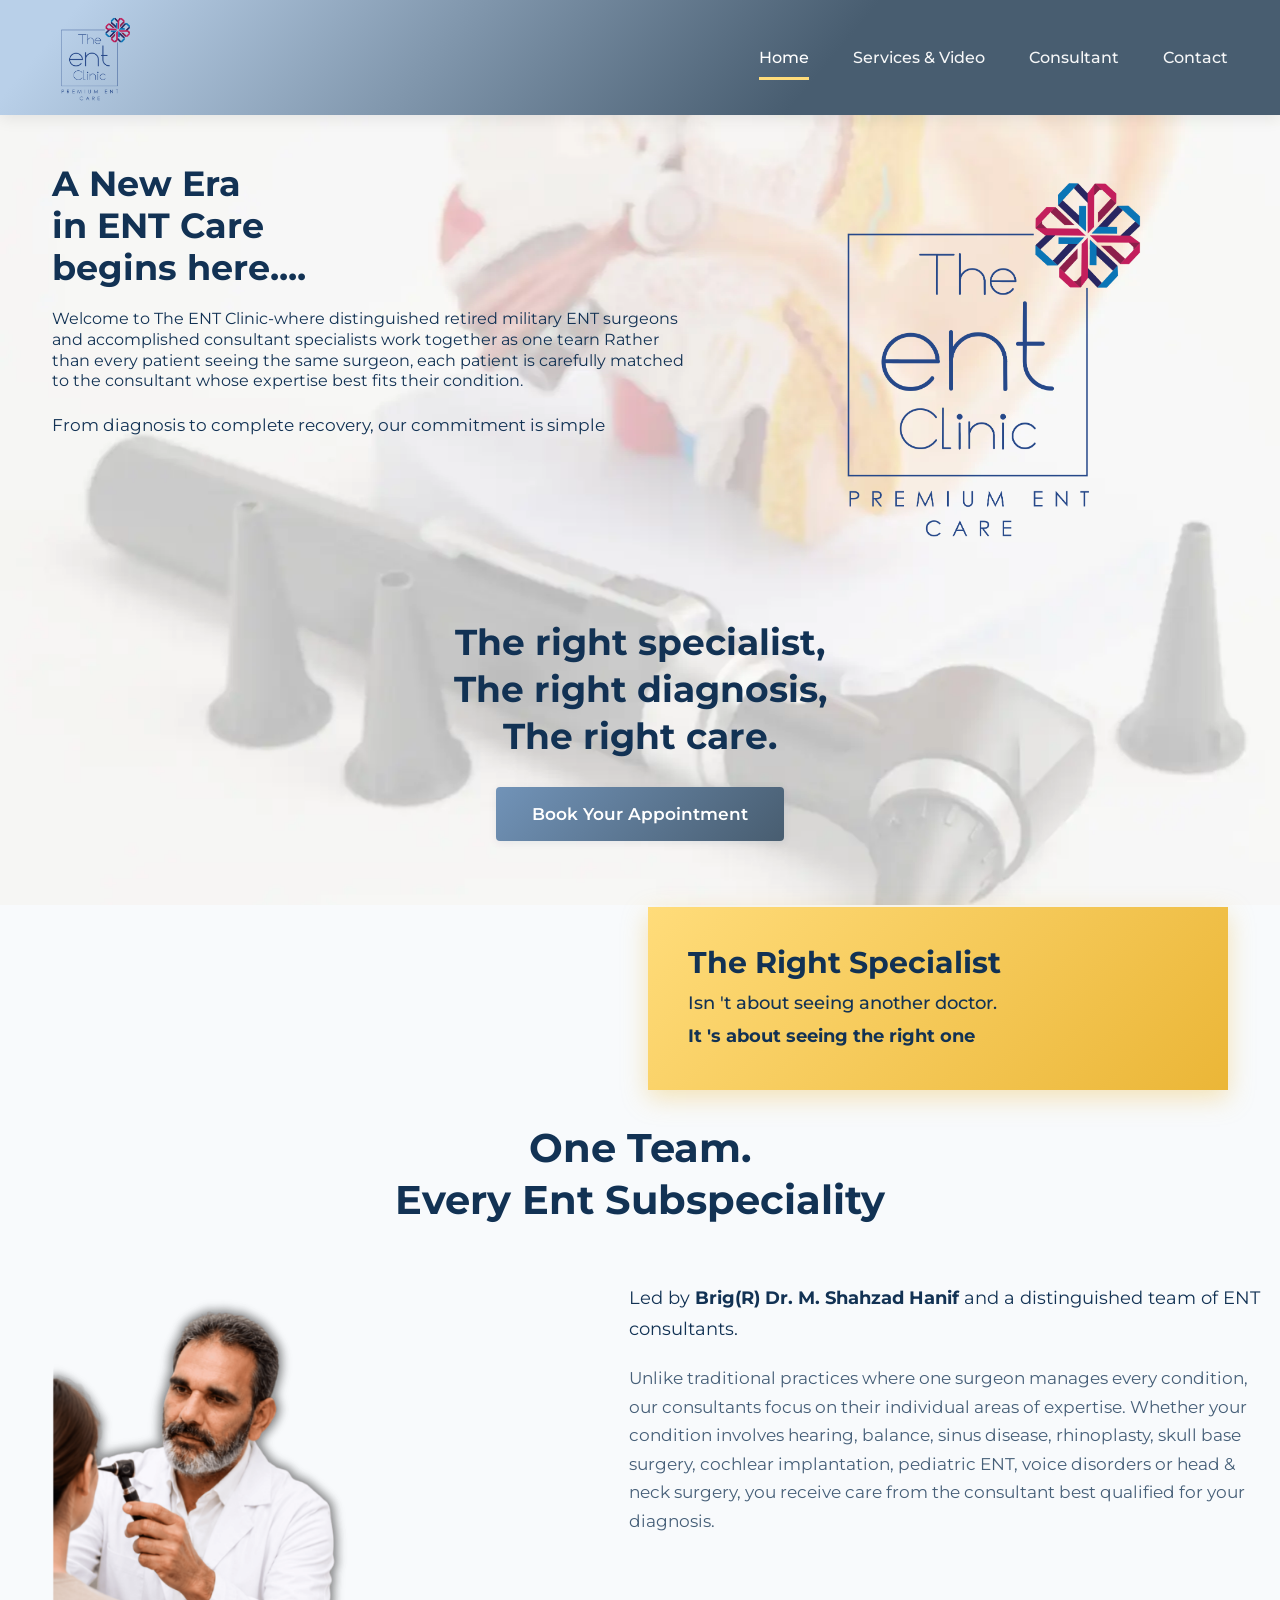
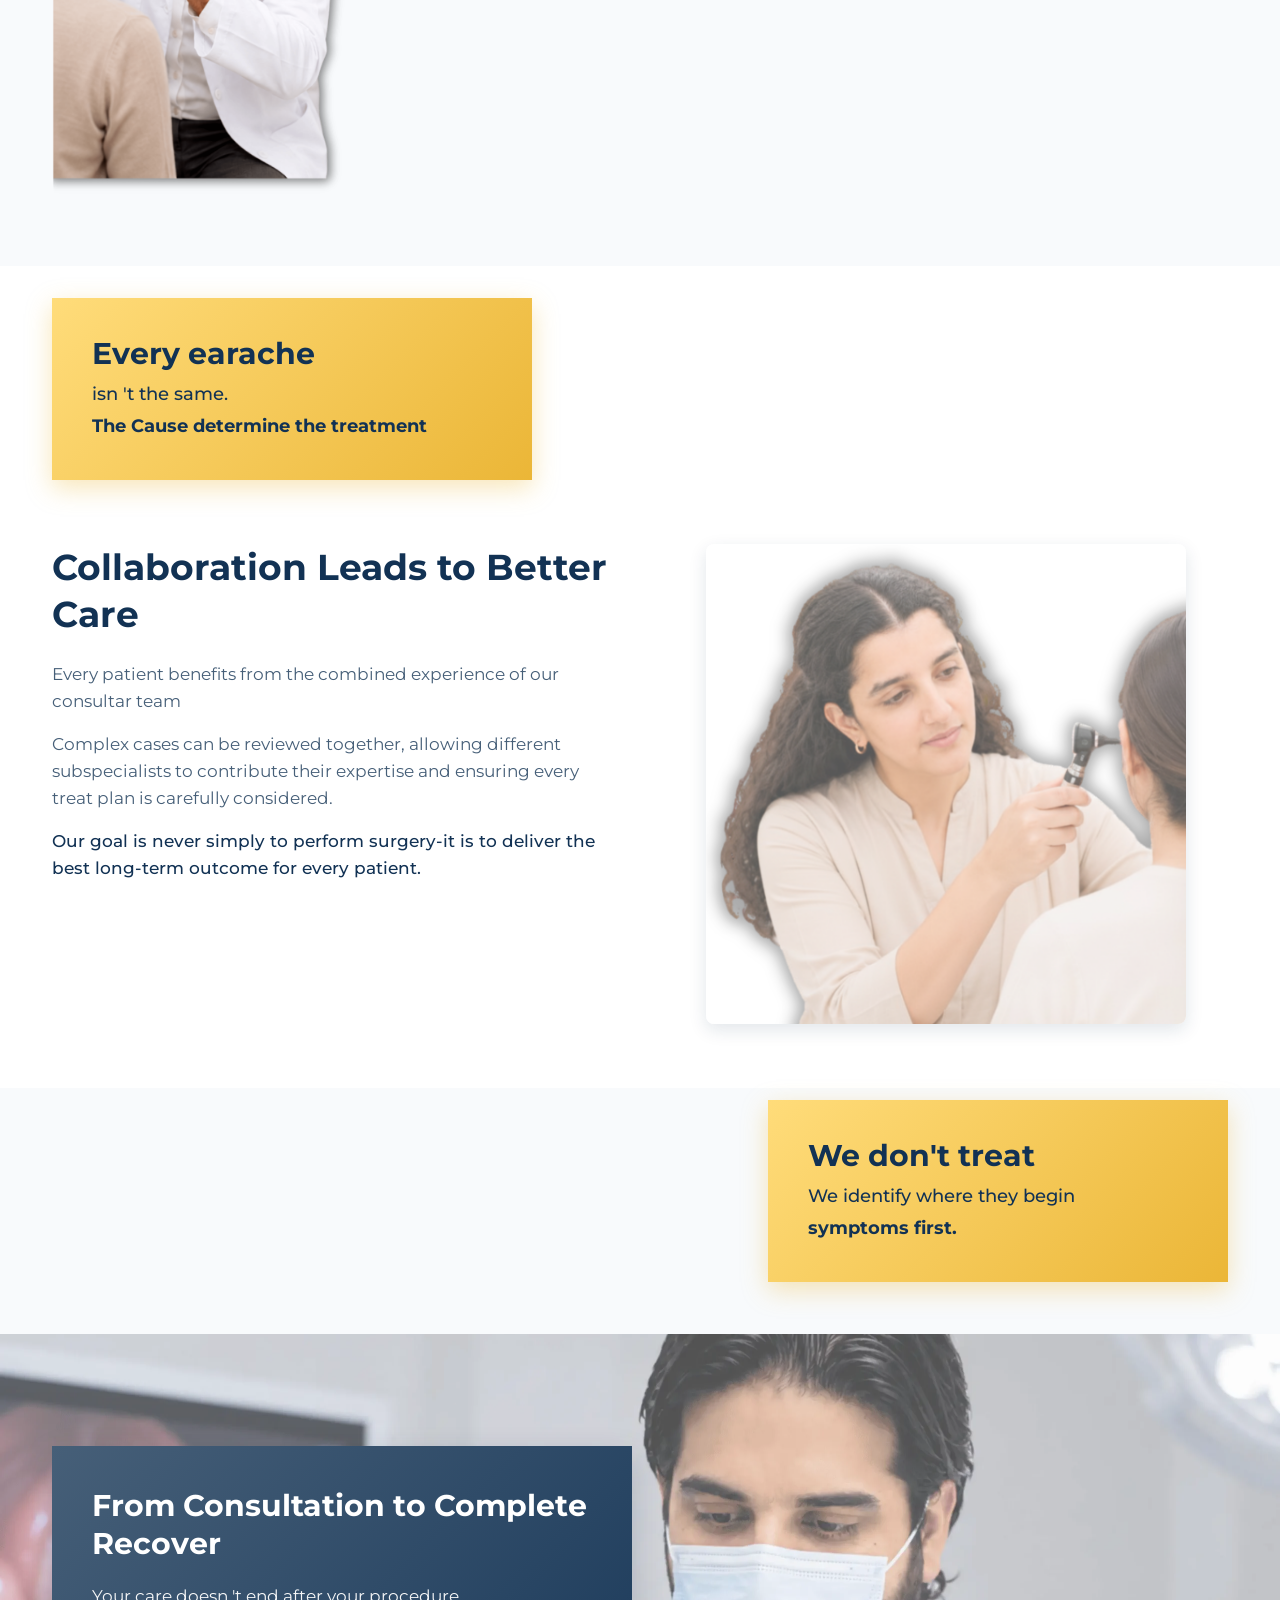
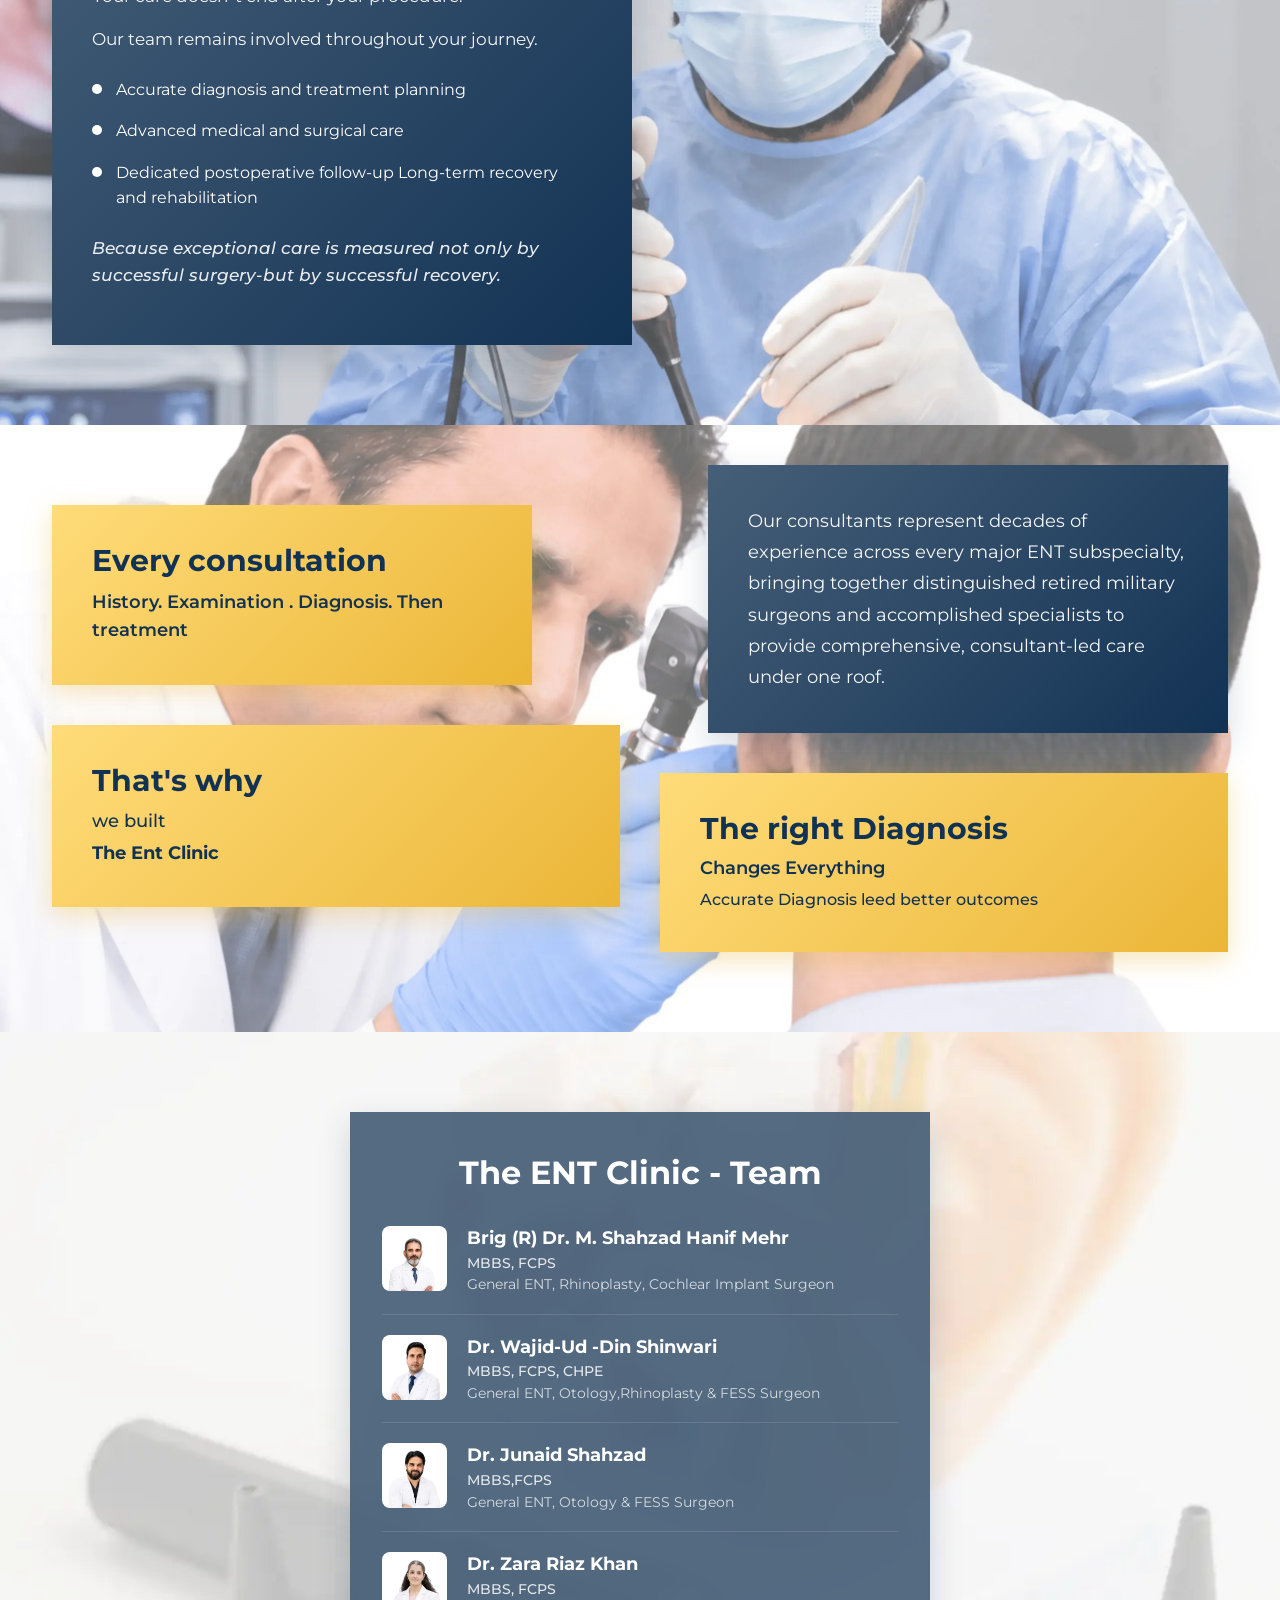
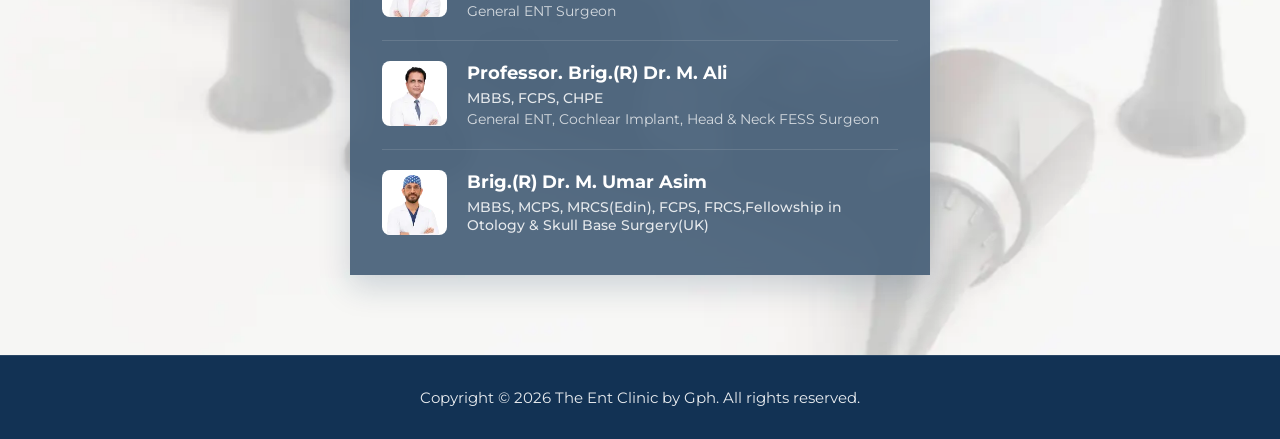
==== commit 108b278e: "set header layout" ====
--- a/index.html
+++ b/index.html
@@ -266,7 +266,7 @@
             </section>
 
             <!-- Section 9: The ENT Clinic - Team Slate Container (Exact Elementor structure 38b3b1e / 2677e66) -->
-            <section class="elementor-section elementor-top-section elementor-element elementor-element-38b3b1e" style="background-image: url('assets/images/5-scaled.webp'); background-position: center center; background-repeat: no-repeat; background-size: cover; padding-top: 5rem; padding-bottom: 5rem;">
+            <section class="elementor-section elementor-top-section elementor-element elementor-element-38b3b1e" style="background-image: url('assets/images/The-Ent-Clinic.webp'); background-position: center center; background-repeat: no-repeat; background-size: cover; padding-top: 5rem; padding-bottom: 5rem;">
                 <div class="container">
                     <div class="team-slate-card elementor-invisible animated fadeInUp" data-settings='{"animation":"fadeInUp"}'>
                         <h2 class="team-slate-title elementor-heading-title">The ENT Clinic - Team</h2>
--- a/css/style.css
+++ b/css/style.css
@@ -16,14 +16,14 @@
   --bg-light: #f8fafc;
   --bg-white: #ffffff;
   --bg-alt: #f1f5f9;
-  --border-color: #e2e8f0;
+  --border-color: #d0d7de;
   
   /* Accent Colors & Gradients */
   --yellow-gold-light: #FFDC7A;
   --yellow-gold-dark: #EBB637;
   --yellow-gradient: linear-gradient(135deg, #FFDC7A 0%, #EBB637 100%);
   --blue-card-gradient: linear-gradient(135deg, #465F78 0%, #123254 100%);
-  --accent-btn-gradient: linear-gradient(135deg, #3a5068 0%, #123254 100%);
+  --accent-btn-gradient: linear-gradient(135deg, #7193b8 0%, #485d70 100%);
   --slate-translucent: rgba(70, 95, 120, 0.92);
 
   /* Container & Grid Limits */
@@ -100,10 +100,6 @@
 p {
   margin-bottom: 1rem;
 }
-.hero-title {
-    font-size: 20px !important;
-   
-}
 
 p:last-child {
   margin-bottom: 0;
@@ -128,7 +124,7 @@
 .text-right { text-align: right; }
 
 /* --------------------------------------------------------------------------
-   3. Entrance Keyframe Animations (100% Exact Elementor / Animate.css Specs)
+   3. Entrance Keyframe Animations (100% Exact Elementor Specs - Smooth & Clean)
    -------------------------------------------------------------------------- */
 .elementor-invisible {
   opacity: 0;
@@ -136,15 +132,15 @@
 }
 
 .animated {
-  animation-duration: 1.25s;
+  animation-duration: 1.2s;
   animation-fill-mode: both;
-  animation-timing-function: ease;
+  animation-timing-function: cubic-bezier(0.25, 1, 0.5, 1);
 }
 
 .animated-slow {
-  animation-duration: 1.8s;
+  animation-duration: 1.6s;
   animation-fill-mode: both;
-  animation-timing-function: ease;
+  animation-timing-function: cubic-bezier(0.25, 1, 0.5, 1);
 }
 
 .elementor-animated,
@@ -153,45 +149,11 @@
   visibility: visible !important;
 }
 
-/* Scroll Zoom-In Animation for Images & Doctor Lead Cards */
-.doctor-lead-img img,
-.collaboration-img img,
-.hero-image img,
-.doctor-img-col img {
-  transition: transform 0.85s cubic-bezier(0.25, 1, 0.5, 1), opacity 0.85s cubic-bezier(0.25, 1, 0.5, 1);
-  will-change: transform, opacity;
-}
-
-.elementor-invisible .doctor-lead-img img,
-.elementor-invisible .collaboration-img img,
-.elementor-invisible .hero-image img,
-.elementor-invisible .doctor-img-col img {
-  transform: scale(0.85);
-  opacity: 0;
-}
-
-.elementor-animated .doctor-lead-img img,
-.elementor-animated .collaboration-img img,
-.elementor-animated .hero-image img,
-.elementor-animated .doctor-img-col img,
-.is-animated .doctor-lead-img img,
-.is-animated .collaboration-img img,
-.is-animated .hero-image img,
-.is-animated .doctor-img-col img {
-  transform: scale(1);
-  opacity: 1;
-}
-
-.doctor-lead-img img:hover,
-.collaboration-img img:hover {
-  transform: scale(1.03);
-}
-
-/* 100% Exact Original Elementor fadeInDown Keyframe */
+/* Exact Original Elementor fadeInDown Keyframe */
 @keyframes fadeInDown {
   0% {
     opacity: 0;
-    transform: translate3d(0, -100%, 0);
+    transform: translate3d(0, -50px, 0);
   }
   100% {
     opacity: 1;
@@ -204,11 +166,11 @@
   animation-name: fadeInDown;
 }
 
-/* 100% Exact Original Elementor fadeInUp Keyframe */
+/* Exact Original Elementor fadeInUp Keyframe */
 @keyframes fadeInUp {
   0% {
     opacity: 0;
-    transform: translate3d(0, 100%, 0);
+    transform: translate3d(0, 50px, 0);
   }
   100% {
     opacity: 1;
@@ -221,11 +183,11 @@
   animation-name: fadeInUp;
 }
 
-/* 100% Exact Original Elementor fadeInLeft Keyframe */
+/* Exact Original Elementor fadeInLeft Keyframe */
 @keyframes fadeInLeft {
   0% {
     opacity: 0;
-    transform: translate3d(-100%, 0, 0);
+    transform: translate3d(-50px, 0, 0);
   }
   100% {
     opacity: 1;
@@ -238,11 +200,11 @@
   animation-name: fadeInLeft;
 }
 
-/* 100% Exact Original Elementor fadeInRight Keyframe */
+/* Exact Original Elementor fadeInRight Keyframe */
 @keyframes fadeInRight {
   0% {
     opacity: 0;
-    transform: translate3d(100%, 0, 0);
+    transform: translate3d(50px, 0, 0);
   }
   100% {
     opacity: 1;
@@ -255,7 +217,7 @@
   animation-name: fadeInRight;
 }
 
-/* 100% Exact Original Elementor slideInRight Keyframe */
+/* Exact Original Elementor slideInRight Keyframe */
 @keyframes slideInRight {
   0% {
     transform: translate3d(100%, 0, 0);
@@ -271,7 +233,7 @@
   animation-name: slideInRight;
 }
 
-/* 100% Exact Original Elementor slideInUp Keyframe */
+/* Exact Original Elementor slideInUp Keyframe */
 @keyframes slideInUp {
   0% {
     transform: translate3d(0, 100%, 0);
@@ -286,3 +248,61 @@
 .slideInUp.is-animated {
   animation-name: slideInUp;
 }
+
+/* --------------------------------------------------------------------------
+   4. Rounded Pill Form Field Styles (Matching Contact Page Screenshot)
+   -------------------------------------------------------------------------- */
+.pill-input {
+  border-radius: 30px !important;
+  border: 1.5px solid #d0d7de !important;
+  padding: 0.85rem 1.4rem !important;
+  font-family: var(--font-body) !important;
+  font-size: 0.95rem !important;
+  color: #485d70 !important;
+  background-color: #ffffff !important;
+  width: 100% !important;
+  box-shadow: none !important;
+  transition: border-color var(--transition-fast), box-shadow var(--transition-fast) !important;
+}
+
+.pill-input:focus {
+  border-color: #7193b8 !important;
+  box-shadow: 0 0 0 3px rgba(113, 147, 184, 0.2) !important;
+  outline: none !important;
+}
+
+.input-icon-wrapper {
+  position: relative;
+  width: 100%;
+}
+
+.input-icon-wrapper .input-icon {
+  position: absolute;
+  right: 1.2rem;
+  top: 50%;
+  transform: translateY(-50%);
+  width: 18px;
+  height: 18px;
+  pointer-events: none;
+  opacity: 0.55;
+}
+
+.pill-btn-gradient {
+  background-image: linear-gradient(126deg, #7193b8 0%, #485d70 100%) !important;
+  border-radius: 30px !important;
+  color: #ffffff !important;
+  font-family: var(--font-heading) !important;
+  font-weight: 700 !important;
+  font-size: 0.95rem !important;
+  letter-spacing: 1px !important;
+  padding: 0.9rem 3rem !important;
+  border: none !important;
+  cursor: pointer !important;
+  box-shadow: 0 4px 15px rgba(72, 93, 112, 0.25) !important;
+  transition: all var(--transition-normal) !important;
+}
+
+.pill-btn-gradient:hover {
+  transform: translateY(-2px) !important;
+  box-shadow: 0 6px 20px rgba(72, 93, 112, 0.35) !important;
+}
--- a/css/responsive.css
+++ b/css/responsive.css
@@ -299,6 +299,12 @@
     font-size: 0.8rem !important;
   }
 
+  /* Contact Page Form Grid Collapse Mobile */
+  #contactPageForm div[style*="grid-template-columns"] {
+    grid-template-columns: 1fr !important;
+    gap: 1rem !important;
+  }
+
   /* Section Padding Mobile */
   .elementor-section {
     padding-top: 2rem !important;
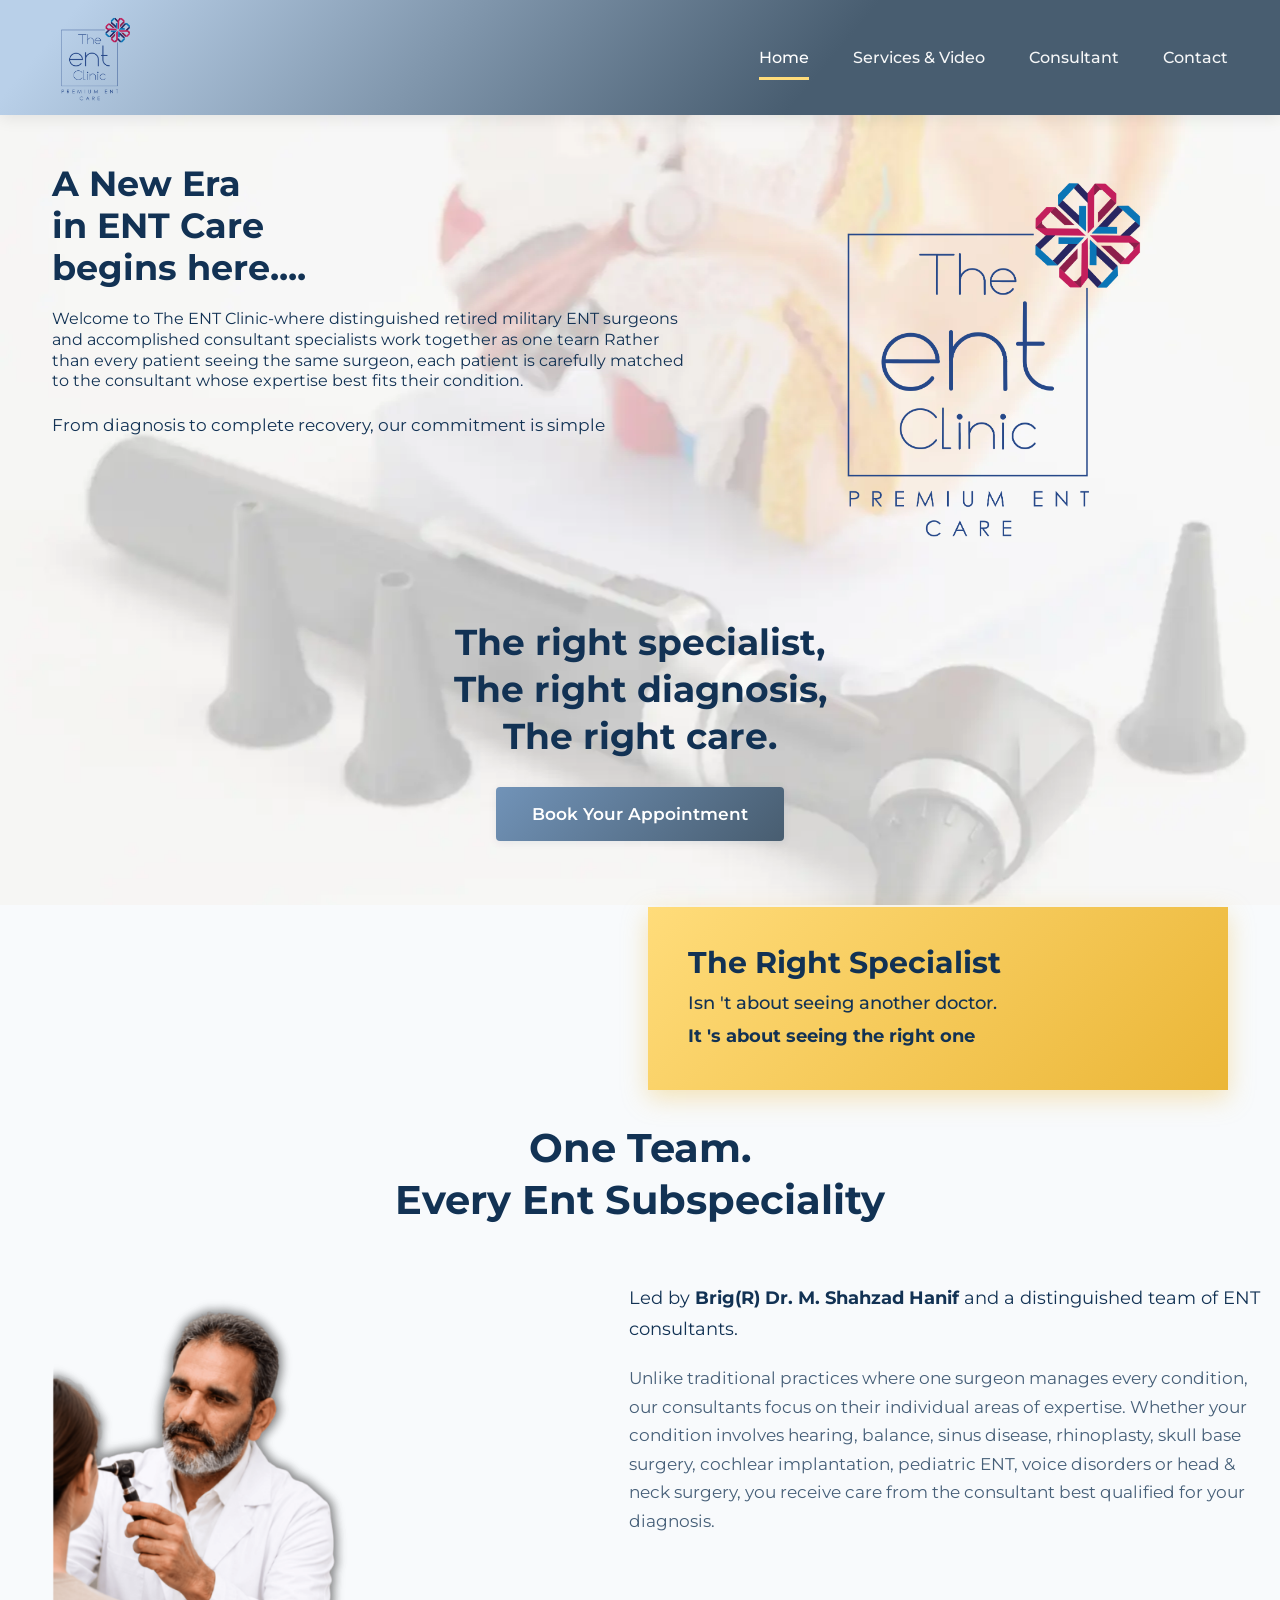
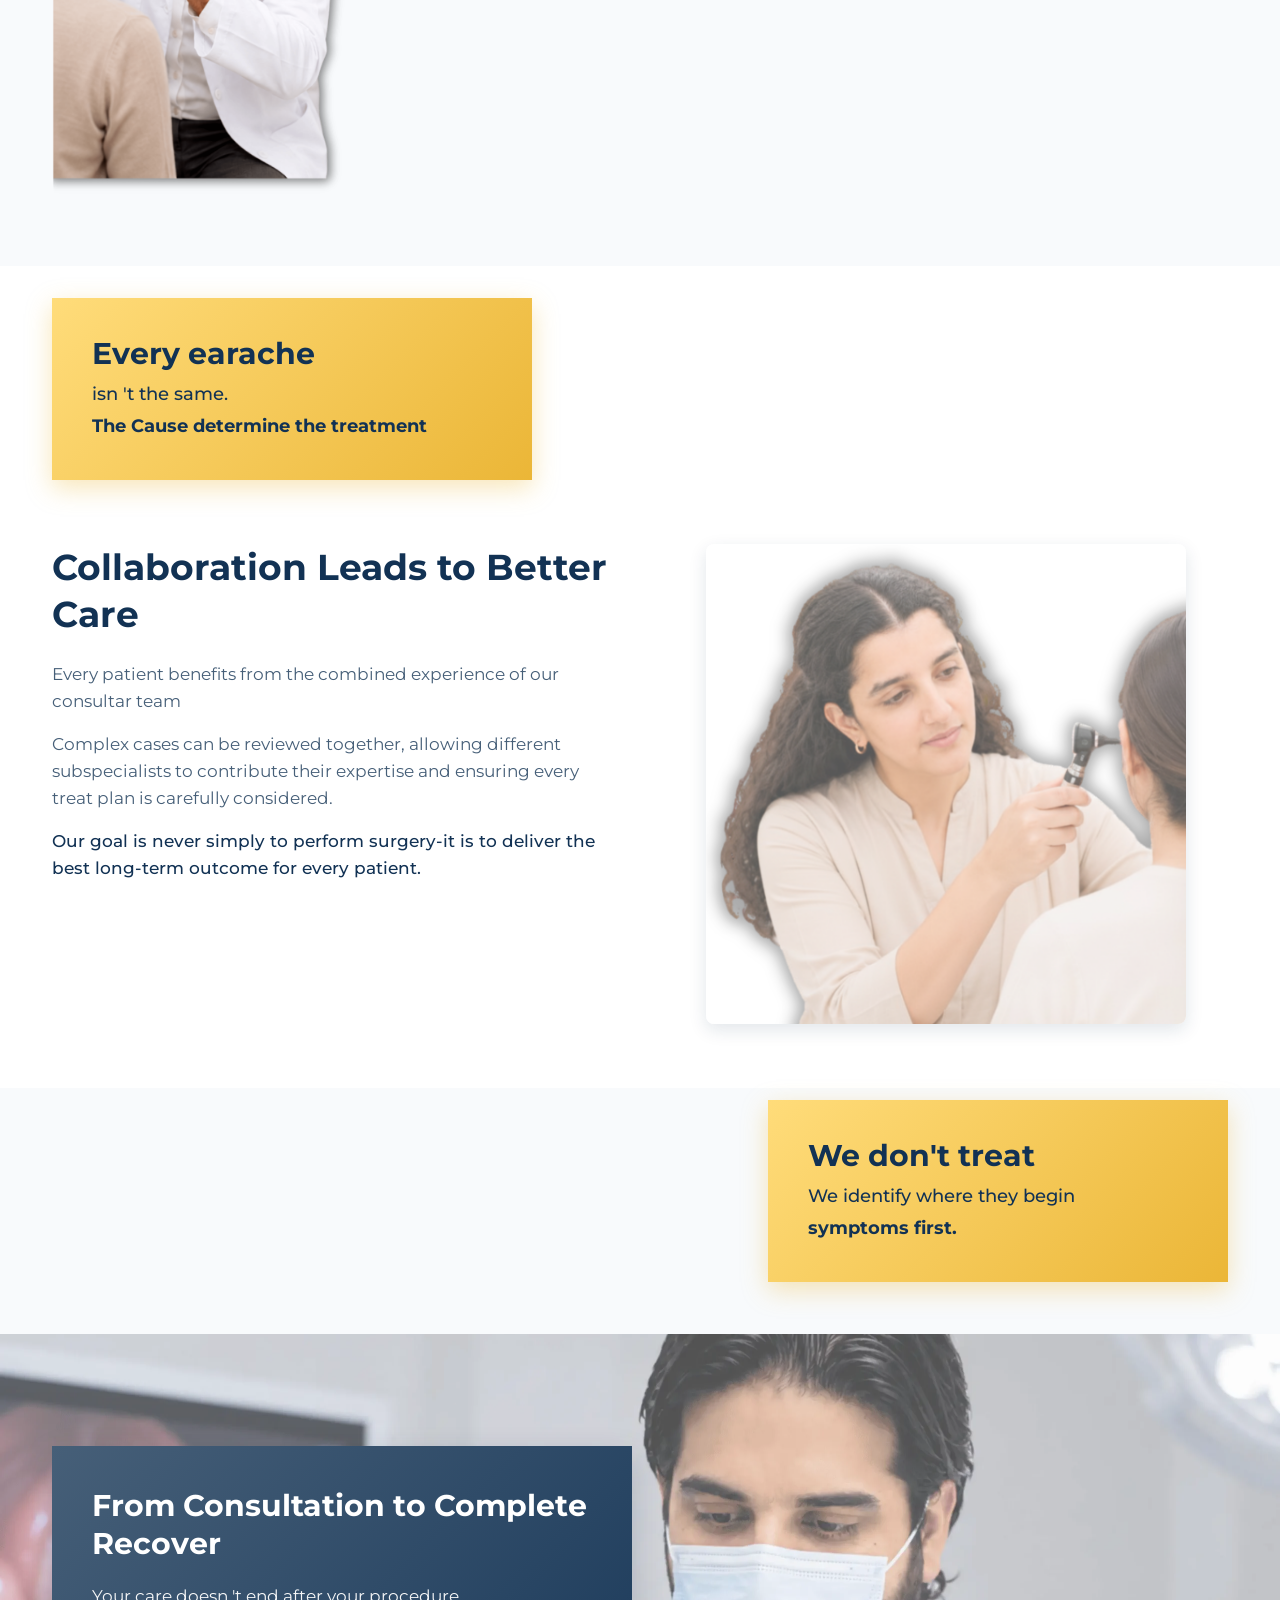
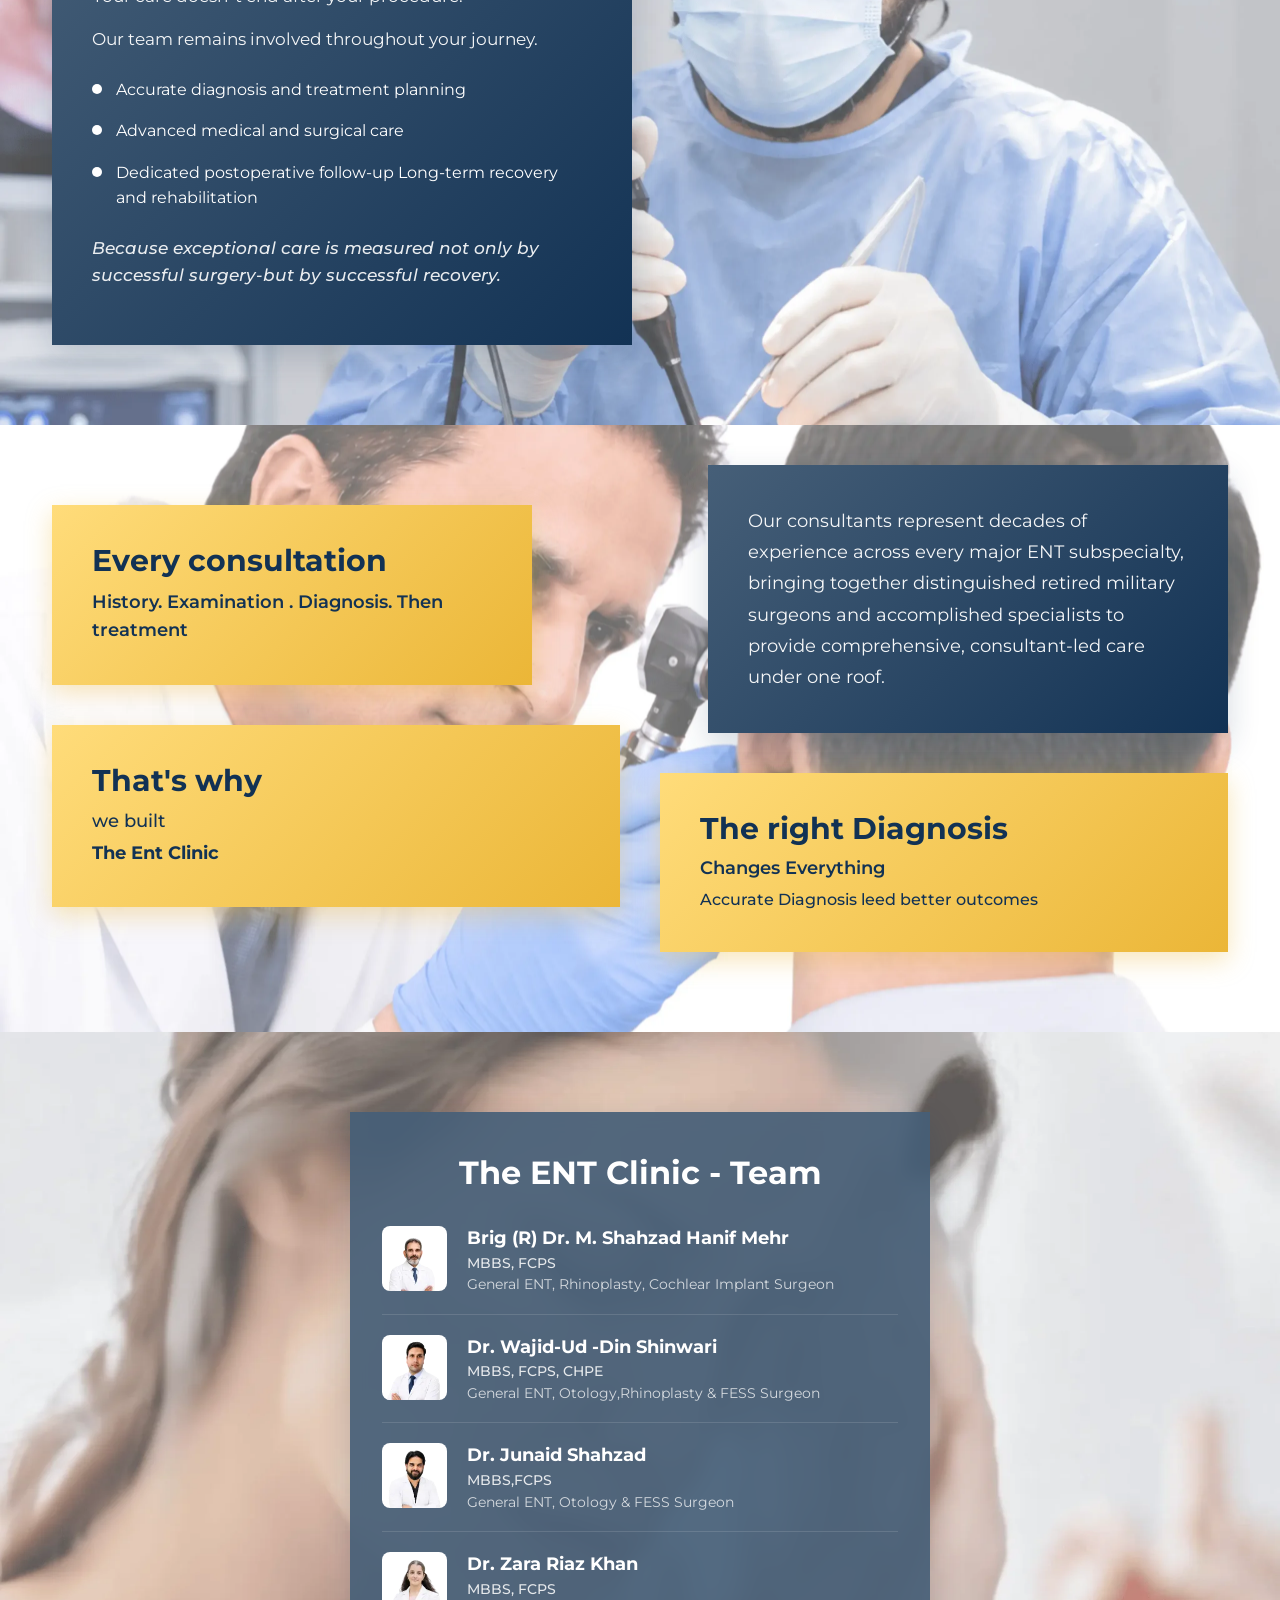
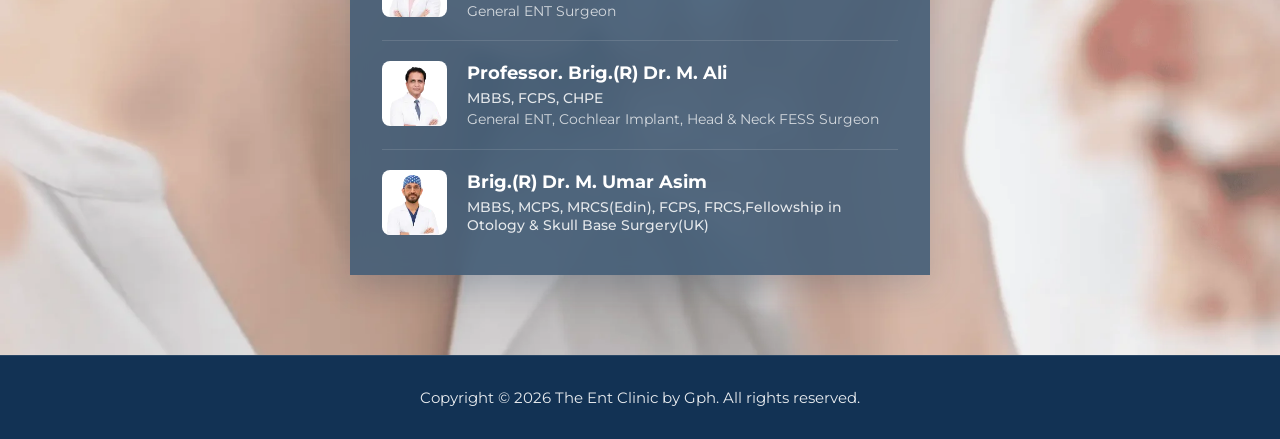
==== commit f464f997: "updated footer image" ====
--- a/index.html
+++ b/index.html
@@ -266,7 +266,7 @@
             </section>
 
             <!-- Section 9: The ENT Clinic - Team Slate Container (Exact Elementor structure 38b3b1e / 2677e66) -->
-            <section class="elementor-section elementor-top-section elementor-element elementor-element-38b3b1e" style="background-image: url('assets/images/The-Ent-Clinic.webp'); background-position: center center; background-repeat: no-repeat; background-size: cover; padding-top: 5rem; padding-bottom: 5rem;">
+            <section class="elementor-section elementor-top-section elementor-element elementor-element-38b3b1e" style="background-image: url('assets/images/5-scaled.webp'); background-position: center center; background-repeat: no-repeat; background-size: cover; padding-top: 5rem; padding-bottom: 5rem;">
                 <div class="container">
                     <div class="team-slate-card elementor-invisible animated fadeInUp" data-settings='{"animation":"fadeInUp"}'>
                         <h2 class="team-slate-title elementor-heading-title">The ENT Clinic - Team</h2>
--- a/css/style.css
+++ b/css/style.css
@@ -132,15 +132,15 @@
 }
 
 .animated {
-  animation-duration: 1.2s;
+  animation-duration: 1.25s;
   animation-fill-mode: both;
-  animation-timing-function: cubic-bezier(0.25, 1, 0.5, 1);
+  animation-timing-function: ease;
 }
 
 .animated-slow {
-  animation-duration: 1.6s;
+  animation-duration: 1.8s;
   animation-fill-mode: both;
-  animation-timing-function: cubic-bezier(0.25, 1, 0.5, 1);
+  animation-timing-function: ease;
 }
 
 .elementor-animated,
--- a/css/components.css
+++ b/css/components.css
@@ -167,17 +167,18 @@
   position: fixed;
   top: 0;
   right: -100%;
-  width: 280px;
-  max-width: 80vw;
+  width: 290px;
+  max-width: 85vw;
   height: 100vh;
-  background-color: #5A6F83;
-  z-index: 999;
-  padding: 6rem 2rem 2rem;
+  background-color: #485D70;
+  z-index: 1001;
+  padding: 4.5rem 1.75rem 2rem;
   display: flex;
   flex-direction: column;
-  gap: 1.5rem;
+  gap: 1.25rem;
   box-shadow: -5px 0 25px rgba(0, 0, 0, 0.4);
   transition: right var(--transition-normal);
+  overflow-y: auto;
 }
 
 .mobile-nav-drawer.is-open {
@@ -187,7 +188,8 @@
 .mobile-nav-drawer .nav-link {
   font-size: 1.15rem;
   border-bottom: 1px solid rgba(255, 255, 255, 0.15);
-  padding-bottom: 0.85rem;
+  padding-bottom: 0.75rem;
+  display: block;
 }
 
 .nav-overlay {
